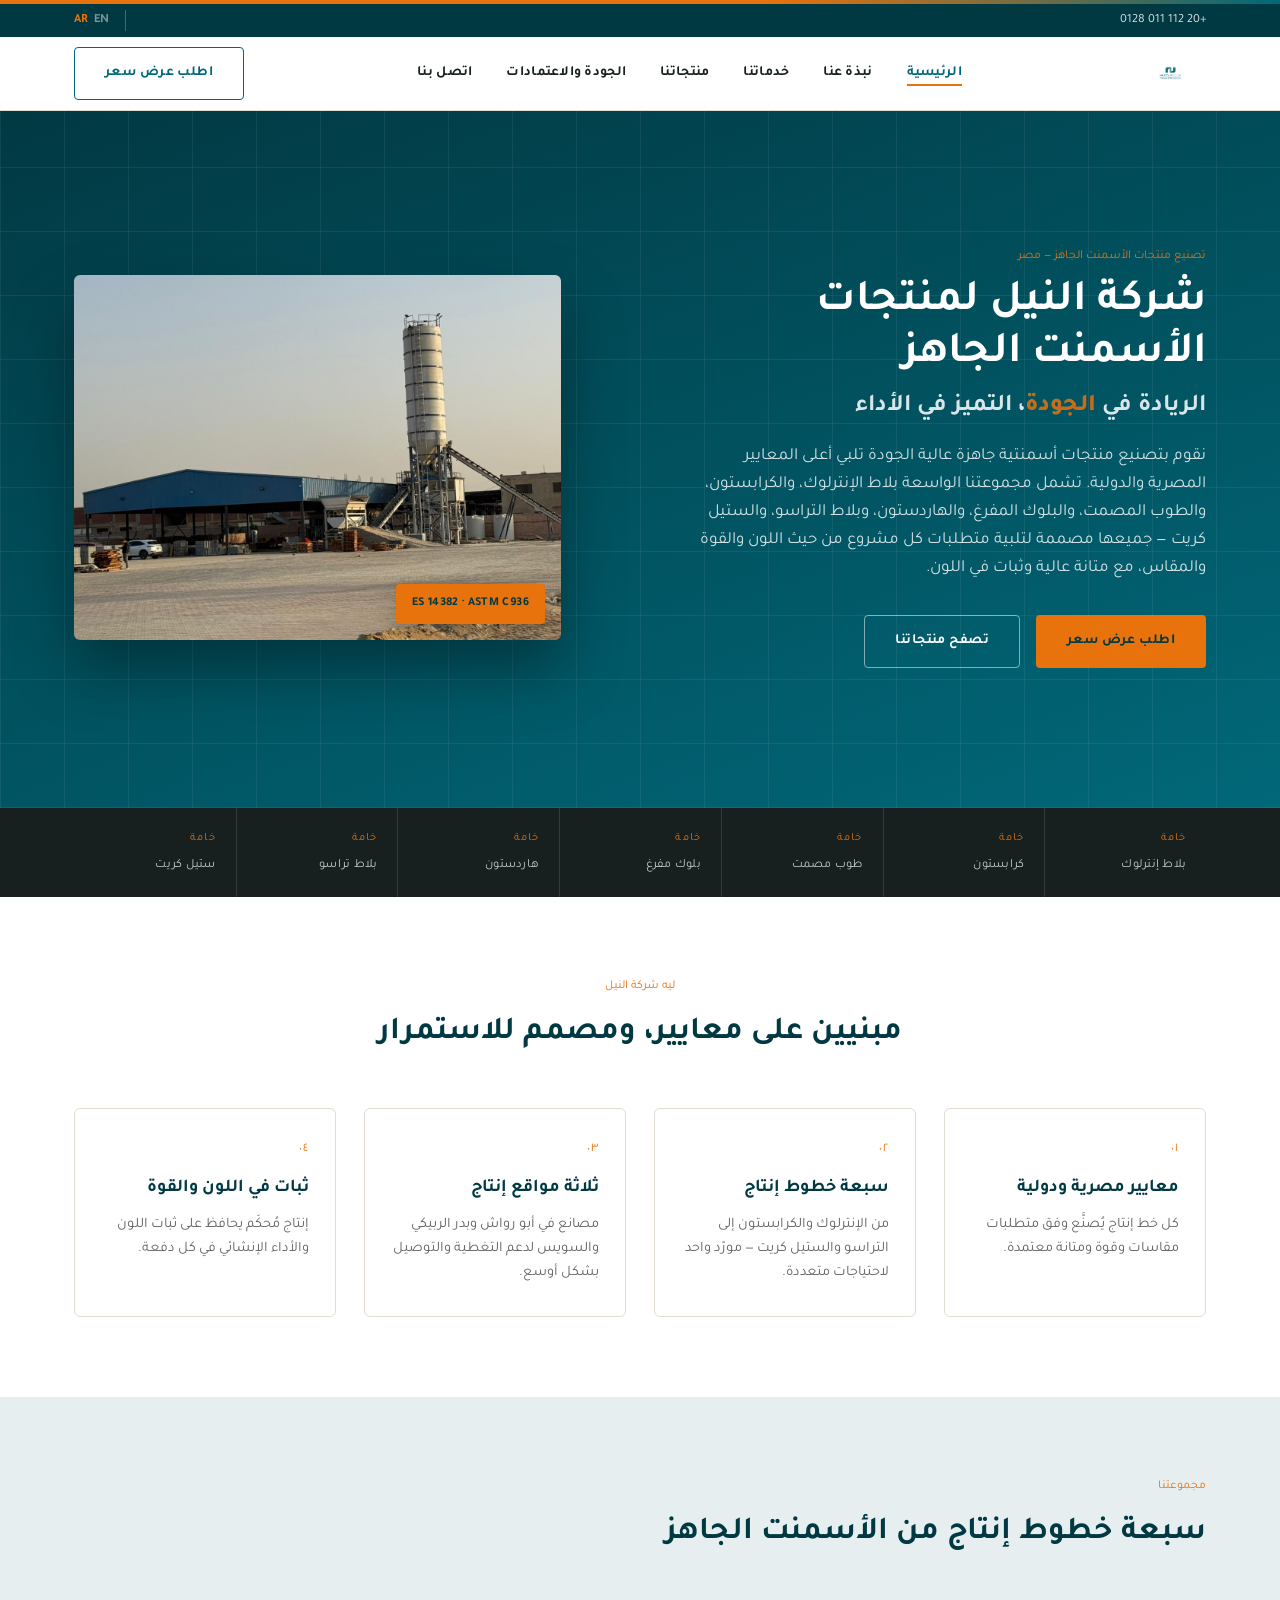
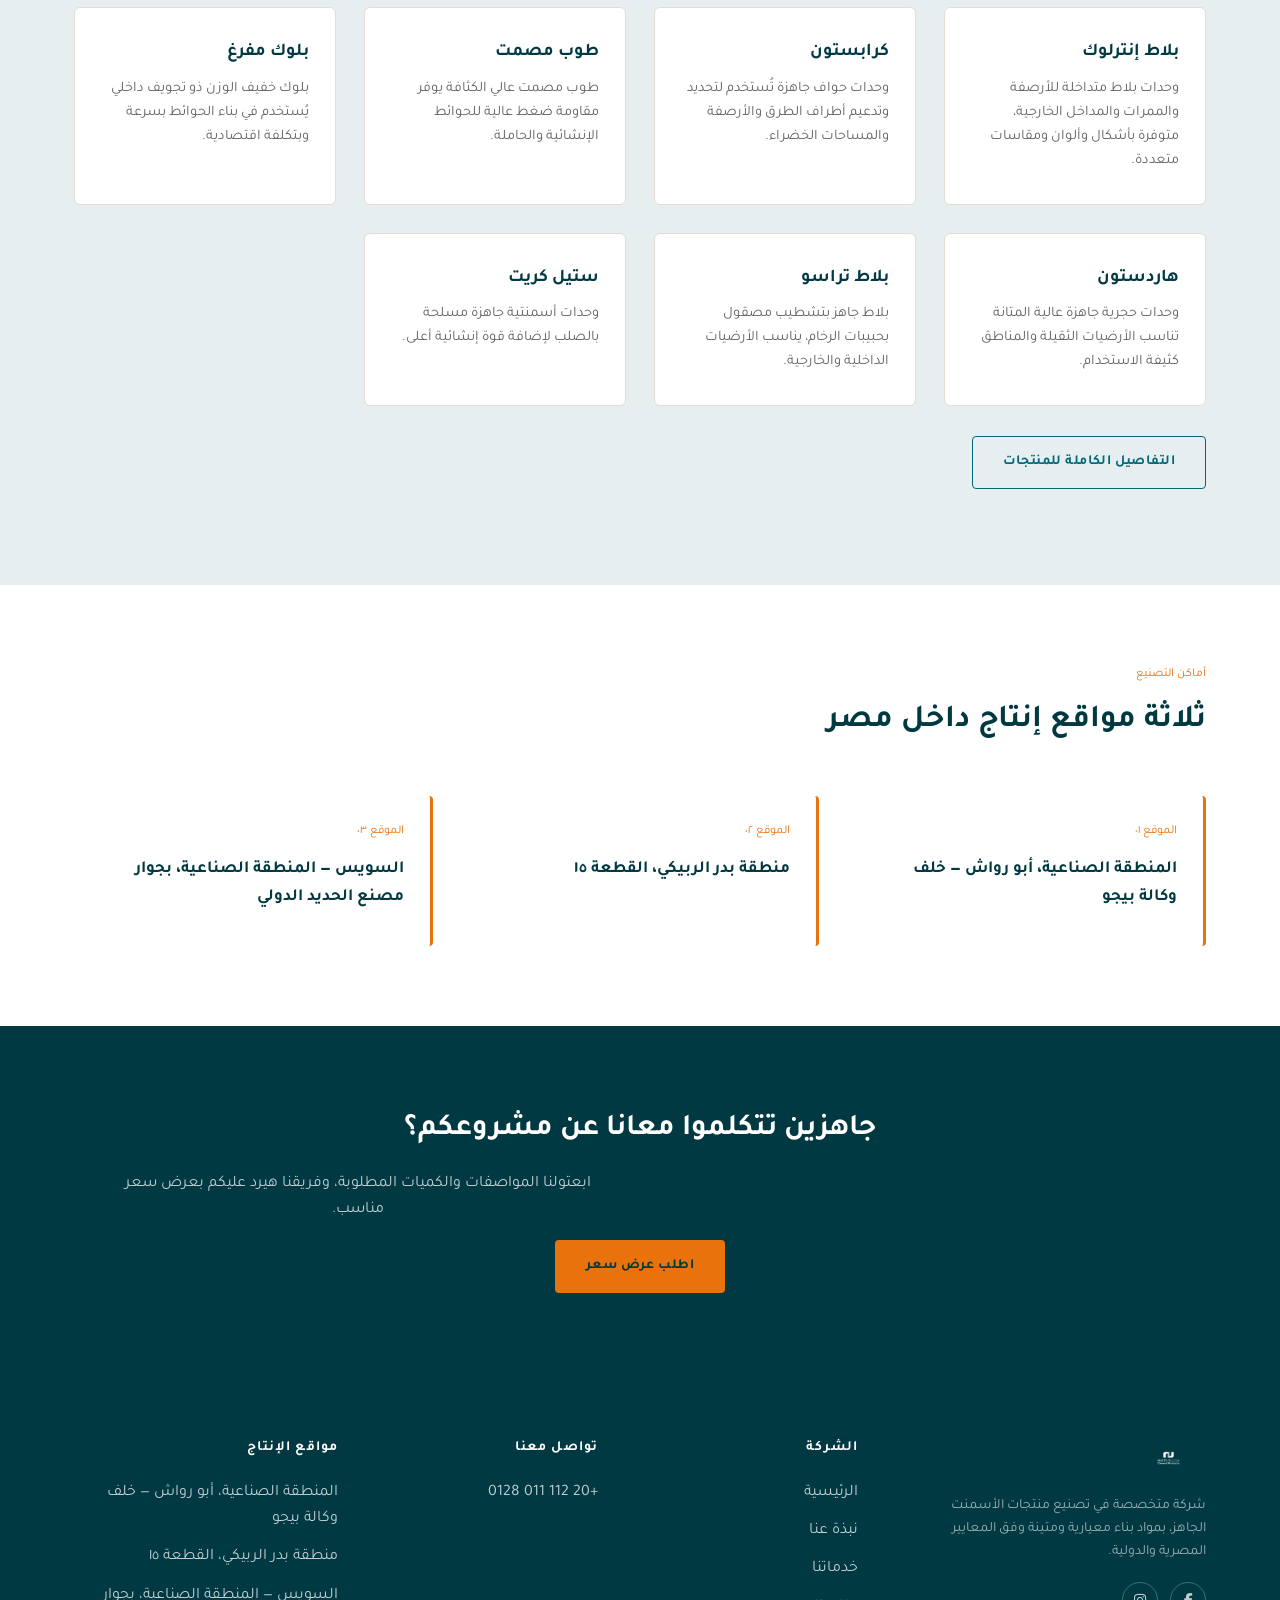
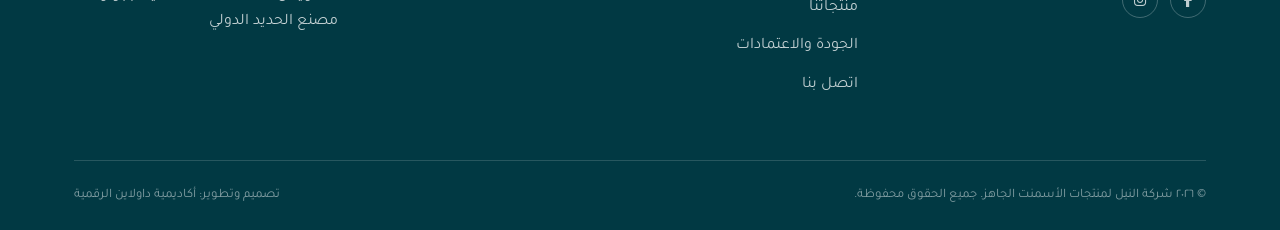
==== index.html @ 673d577f "Add files via upload" ====
<!DOCTYPE html>
<html lang="ar" dir="rtl">
<head>
<meta charset="UTF-8">
<meta name="viewport" content="width=device-width, initial-scale=1.0">
<title>شركة النيل لمنتجات الأسمنت الجاهز | مصنع منتجات أسمنتية جاهزة في مصر</title>
<meta name="description" content="شركة النيل تصنع منتجات الأسمنت الجاهز في مصر — إنترلوك، كرابستون، بلوك، طوب، تراسو وستيل كريت — وفق المعايير المصرية والدولية.">
<link rel="canonical" href="https://nile-cement.com/">
<link rel="alternate" hreflang="en" href="https://nile-cement.com/en/">
<link rel="alternate" hreflang="ar" href="https://nile-cement.com/">
<link rel="alternate" hreflang="x-default" href="https://nile-cement.com/">
<meta property="og:type" content="website">
<meta property="og:title" content="شركة النيل لمنتجات الأسمنت الجاهز | مصنع منتجات أسمنتية جاهزة في مصر">
<meta property="og:description" content="شركة النيل تصنع منتجات الأسمنت الجاهز في مصر — إنترلوك، كرابستون، بلوك، طوب، تراسو وستيل كريت — وفق المعايير المصرية والدولية.">
<meta property="og:url" content="https://nile-cement.com/">
<meta property="og:locale" content="ar_EG">
<meta property="og:image" content="https://nile-cement.com/assets/img/logo.png">
<meta name="twitter:card" content="summary">
<link rel="icon" href="assets/img/logo.png">
<link rel="preconnect" href="https://fonts.googleapis.com">
<link rel="preconnect" href="https://fonts.gstatic.com" crossorigin>
<link href="https://fonts.googleapis.com/css2?family=Poppins:wght@300;400;500;600;700&family=IBM+Plex+Mono:wght@400;500&display=swap" rel="stylesheet">
<link href="https://fonts.googleapis.com/css2?family=Tajawal:wght@400;500;700;900&display=swap" rel="stylesheet">
<link rel="stylesheet" href="https://cdnjs.cloudflare.com/ajax/libs/font-awesome/6.4.0/css/all.min.css">
<link rel="stylesheet" href="assets/css/style.css">
<script type="application/ld+json">
{
  "@context": "https://schema.org",
  "@type": "Organization",
  "name": "شركة النيل لمنتجات الأسمنت الجاهز",
  "alternateName": "Nile Company for Precast Cement Products",
  "url": "https://nile-cement.com/",
  "logo": "https://nile-cement.com/assets/img/logo.png",
  "telephone": "+20-112-011-0128",
  "sameAs": ["https://www.facebook.com/nilecement", "https://www.instagram.com/nilecement/"],
  "address": [
    { "@type": "PostalAddress", "streetAddress": "المنطقة الصناعية، أبو رواش، خلف وكالة بيجو", "addressCountry": "EG" },
    { "@type": "PostalAddress", "streetAddress": "منطقة بدر الربيكي، القطعة 15", "addressCountry": "EG" },
    { "@type": "PostalAddress", "streetAddress": "السويس، المنطقة الصناعية، بجوار مصنع الحديد الدولي", "addressCountry": "EG" }
  ]
}
</script>
</head>
<body>
  <div class="brand-strip"></div>
  <div class="topbar">
    <div class="container">
        <div class="topbar-links">
          <a href="tel:+201120110128">+20 112 011 0128</a>
        </div>
        <div class="lang-switch"><a href="/en/">EN</a><a href="/" class="active">AR</a></div>
      </div>
  </div>
  <header class="site-header">
    <div class="container nav-wrap">
      <a class="brand" href="./">
        <img src="assets/img/logo.png" alt="Nile Company for Precast Cement Products">
      </a>
      <nav class="main-nav">
        <ul>
          <li><a class="active" href="./">الرئيسية</a></li>
          <li><a href="./about/">نبذة عنا</a></li>
          <li><a href="./services/">خدماتنا</a></li>
          <li><a href="./products/">منتجاتنا</a></li>
          <li><a href="./quality/">الجودة والاعتمادات</a></li>
          <li><a href="./contact-us/">اتصل بنا</a></li>
        </ul>
      </nav>
      <div class="nav-cta">
        <a class="btn btn-outline-dark" href="./contact-us/">اطلب عرض سعر</a>
        <button class="menu-toggle" aria-label="Menu">&#9776;</button>
      </div>
    </div>
  </header>

  <section class="hero">
    <div class="container hero-inner">
      <div>
        <span class="eyebrow">تصنيع منتجات الأسمنت الجاهز — مصر</span>
        <h1>شركة النيل لمنتجات
الأسمنت الجاهز<br><span style="font-size:.55em; opacity:.85; display:block; margin-top:10px;">الريادة في <mark>الجودة</mark>، التميز في الأداء</span></h1>
        <p class="lead">نقوم بتصنيع منتجات أسمنتية جاهزة عالية الجودة تلبي أعلى المعايير المصرية والدولية. تشمل مجموعتنا الواسعة بلاط الإنترلوك، والكرابستون، والطوب المصمت، والبلوك المفرغ، والهاردستون، وبلاط التراسو، والستيل كريت — جميعها مصممة لتلبية متطلبات كل مشروع من حيث اللون والقوة والمقاس، مع متانة عالية وثبات في اللون.</p>
        <div class="hero-actions">
          <a class="btn btn-primary" href="contact-us/">اطلب عرض سعر</a>
          <a class="btn btn-outline" href="products/">تصفح منتجاتنا</a>
        </div>
      </div>
      <div class="hero-figure">
        <img src="assets/img/factory/factory-exterior.jpg" alt="Nile Company factory and production yard">
        <div class="hero-badge">ES 14382 · ASTM C936</div>
      </div>
    </div>
  </section>

  <div class="spec-strip">
    <div class="container">
      <div class="spec-item"><span>خامة</span>بلاط إنترلوك</div>
        <div class="spec-item"><span>خامة</span>كرابستون</div>
        <div class="spec-item"><span>خامة</span>طوب مصمت</div>
        <div class="spec-item"><span>خامة</span>بلوك مفرغ</div>
        <div class="spec-item"><span>خامة</span>هاردستون</div>
        <div class="spec-item"><span>خامة</span>بلاط تراسو</div>
        <div class="spec-item"><span>خامة</span>ستيل كريت</div>
        
    </div>
  </div>

  <section class="bg-white">
    <div class="container">
      <div class="section-head center">
        <span class="eyebrow">ليه شركة النيل</span>
        <h2>مبنيين على معايير، ومصمم للاستمرار</h2>
      </div>
      <div class="grid grid-4">
        <div class="card">
          <span class="num">٠١</span>
          <h3>معايير مصرية ودولية</h3>
          <p>كل خط إنتاج يُصنَّع وفق متطلبات مقاسات وقوة ومتانة معتمدة.</p>
        </div>
        <div class="card">
          <span class="num">٠٢</span>
          <h3>سبعة خطوط إنتاج</h3>
          <p>من الإنترلوك والكرابستون إلى التراسو والستيل كريت — مورّد واحد لاحتياجات متعددة.</p>
        </div>
        <div class="card">
          <span class="num">٠٣</span>
          <h3>ثلاثة مواقع إنتاج</h3>
          <p>مصانع في أبو رواش وبدر الربيكي والسويس لدعم التغطية والتوصيل بشكل أوسع.</p>
        </div>
        <div class="card">
          <span class="num">٠٤</span>
          <h3>ثبات في اللون والقوة</h3>
          <p>إنتاج مُحكَم يحافظ على ثبات اللون والأداء الإنشائي في كل دفعة.</p>
        </div>
        
      </div>
    </div>
  </section>

  <section class="bg-tint">
    <div class="container">
      <div class="section-head">
        <span class="eyebrow">مجموعتنا</span>
        <h2>سبعة خطوط إنتاج من الأسمنت الجاهز</h2>
      </div>
      <div class="grid grid-4">
        <div class="card">
          <h3>بلاط إنترلوك</h3>
          <p>وحدات بلاط متداخلة للأرصفة والممرات والمداخل الخارجية، متوفرة بأشكال وألوان ومقاسات متعددة.</p>
        </div>
        <div class="card">
          <h3>كرابستون</h3>
          <p>وحدات حواف جاهزة تُستخدم لتحديد وتدعيم أطراف الطرق والأرصفة والمساحات الخضراء.</p>
        </div>
        <div class="card">
          <h3>طوب مصمت</h3>
          <p>طوب مصمت عالي الكثافة يوفر مقاومة ضغط عالية للحوائط الإنشائية والحاملة.</p>
        </div>
        <div class="card">
          <h3>بلوك مفرغ</h3>
          <p>بلوك خفيف الوزن ذو تجويف داخلي يُستخدم في بناء الحوائط بسرعة وبتكلفة اقتصادية.</p>
        </div>
        <div class="card">
          <h3>هاردستون</h3>
          <p>وحدات حجرية جاهزة عالية المتانة تناسب الأرضيات الثقيلة والمناطق كثيفة الاستخدام.</p>
        </div>
        <div class="card">
          <h3>بلاط تراسو</h3>
          <p>بلاط جاهز بتشطيب مصقول بحبيبات الرخام، يناسب الأرضيات الداخلية والخارجية.</p>
        </div>
        <div class="card">
          <h3>ستيل كريت</h3>
          <p>وحدات أسمنتية جاهزة مسلحة بالصلب لإضافة قوة إنشائية أعلى.</p>
        </div>
        
      </div>
      <p style="margin-top:30px;"><a class="btn btn-outline-dark" href="products/">التفاصيل الكاملة للمنتجات</a></p>
    </div>
  </section>

  <section class="bg-white">
    <div class="container">
      <div class="section-head">
        <span class="eyebrow">أماكن التصنيع</span>
        <h2>ثلاثة مواقع إنتاج داخل مصر</h2>
      </div>
      <div class="grid grid-3">
        <div class="site-card">
          <span class="eyebrow">الموقع ٠١</span>
          <h3>المنطقة الصناعية، أبو رواش — خلف وكالة بيجو</h3>
        </div>
        <div class="site-card">
          <span class="eyebrow">الموقع ٠٢</span>
          <h3>منطقة بدر الربيكي، القطعة ١٥</h3>
        </div>
        <div class="site-card">
          <span class="eyebrow">الموقع ٠٣</span>
          <h3>السويس — المنطقة الصناعية، بجوار مصنع الحديد الدولي</h3>
        </div>
        
      </div>
    </div>
  </section>

  <section class="cta-band">
    <div class="container">
      <h2>جاهزين تتكلموا معانا عن مشروعكم؟</h2>
      <p>ابعتولنا المواصفات والكميات المطلوبة، وفريقنا هيرد عليكم بعرض سعر مناسب.</p>
      <a class="btn btn-primary" href="contact-us/">اطلب عرض سعر</a>
    </div>
  </section>
  <footer class="site-footer">
    <div class="container">
      <div class="footer-grid">
        <div class="footer-brand">
          <img src="assets/img/logo.png" alt="Nile Company for Precast Cement Products">
          <p>شركة متخصصة في تصنيع منتجات الأسمنت الجاهز، بمواد بناء معيارية ومتينة وفق المعايير المصرية والدولية.</p>
          <div class="social-row">
            <a href="https://www.facebook.com/nilecement" target="_blank" rel="noopener" aria-label="Facebook" title="Facebook"><i class="fa-brands fa-facebook-f"></i></a>
          <a href="https://www.instagram.com/nilecement/" target="_blank" rel="noopener" aria-label="Instagram" title="Instagram"><i class="fa-brands fa-instagram"></i></a>
          </div>
        </div>
        <div>
          <h4>الشركة</h4>
          <ul>
          <li><a href="./">الرئيسية</a></li>
          <li><a href="./about/">نبذة عنا</a></li>
          <li><a href="./services/">خدماتنا</a></li>
          <li><a href="./products/">منتجاتنا</a></li>
          <li><a href="./quality/">الجودة والاعتمادات</a></li>
          <li><a href="./contact-us/">اتصل بنا</a></li>
          </ul>
        </div>
        <div>
          <h4>تواصل معنا</h4>
          <ul>
            <li><a href="tel:+201120110128">+20 112 011 0128</a></li>
          </ul>
        </div>
        <div>
          <h4>مواقع الإنتاج</h4>
          <ul>
          <li>المنطقة الصناعية، أبو رواش — خلف وكالة بيجو</li>
          <li>منطقة بدر الربيكي، القطعة ١٥</li>
          <li>السويس — المنطقة الصناعية، بجوار مصنع الحديد الدولي</li>
          </ul>
        </div>
      </div>
      <div class="footer-bottom">
        <span>© ٢٠٢٦ شركة النيل لمنتجات الأسمنت الجاهز. جميع الحقوق محفوظة.</span>
        <span>تصميم وتطوير: أكاديمية داولاين الرقمية</span>
      </div>
    </div>
  </footer>
  <script src="assets/js/main.js"></script>
</body>
</html>
---- assets/css/style.css ----
/* ===========================================================
   NILE COMPANY FOR PRECAST CEMENT PRODUCTS — Site Stylesheet
   Works for both dir="ltr" (English) and dir="rtl" (Arabic)
   via CSS logical properties.
=========================================================== */

:root{
  --teal:        #016879;
  --teal-dark:   #013943;
  --teal-tint:   #E6EEEF;
  --gold:        #E8720C;
  --gold-dark:   #C25E09;
  --concrete:    #EFEBE3;
  --concrete-2:  #E3DDD1;
  --charcoal:    #17201F;
  --gray:        #636363;
  --gray-light:  #8B8B8B;
  --white:       #FFFFFF;

  --font-en-head: 'Poppins', sans-serif;
  --font-en-body: 'Poppins', sans-serif;
  --font-en-mono: 'IBM Plex Mono', monospace;
  --font-ar: 'Tajawal', sans-serif;

  --container: 1180px;
  --radius: 4px;
}

*{ box-sizing:border-box; }
html{ scroll-behavior:smooth; }
body{
  margin:0;
  background:var(--concrete);
  color:var(--charcoal);
  font-family:var(--font-en-body);
  font-weight:300;
  line-height:1.65;
  -webkit-font-smoothing:antialiased;
}
html[dir="rtl"] body{ font-family:var(--font-ar); font-weight:400; }

img{ max-width:100%; display:block; }
a{ color:inherit; text-decoration:none; }
ul{ margin:0; padding:0; list-style:none; }
h1,h2,h3,h4{ font-family:var(--font-en-head); font-weight:600; margin:0 0 .5em; color:var(--teal-dark); }
html[dir="rtl"] h1, html[dir="rtl"] h2, html[dir="rtl"] h3, html[dir="rtl"] h4{ font-family:var(--font-ar); font-weight:700; }
p{ margin:0 0 1em; color:var(--gray); }

.container{ max-width:var(--container); margin-inline:auto; padding-inline:24px; }
.eyebrow{
  font-family:var(--font-en-mono); font-size:12px; letter-spacing:.14em;
  text-transform:uppercase; color:var(--gold); margin-bottom:10px; display:block;
}
html[dir="rtl"] .eyebrow{ font-family:var(--font-ar); letter-spacing:0; }

.btn{
  display:inline-block; padding:14px 30px; border-radius:var(--radius);
  font-size:14px; font-weight:600; letter-spacing:.03em; transition:all .2s ease;
  border:1.5px solid transparent; cursor:pointer;
}
.btn-primary{ background:var(--gold); color:var(--teal-dark); }
.btn-primary:hover{ background:var(--gold-dark); }
.btn-outline{ border-color:rgba(255,255,255,.5); color:var(--white); }
.btn-outline:hover{ background:rgba(255,255,255,.12); }
.btn-outline-dark{ border-color:var(--teal); color:var(--teal); }
.btn-outline-dark:hover{ background:var(--teal); color:var(--white); }

/* ---------- Top brand accent strip ---------- */
.brand-strip{ height:4px; background:linear-gradient(90deg, var(--gold) 0%, var(--gold) 60%, var(--teal) 100%); }

/* ---------- Top utility bar ---------- */
.topbar{
  background:var(--teal-dark); color:rgba(255,255,255,.85); font-size:12.5px;
}
.topbar .container{ display:flex; justify-content:space-between; align-items:center; padding-block:6px; flex-wrap:wrap; gap:8px; }
.topbar a{ color:inherit; }
.topbar .topbar-links{ display:flex; gap:20px; align-items:center; }
.lang-switch{
  display:flex; align-items:center; gap:6px; font-weight:600;
  border-inline-start:1px solid rgba(255,255,255,.25); padding-inline-start:16px;
}
.lang-switch a{ opacity:.55; }
.lang-switch a.active{ opacity:1; color:var(--gold); }

/* ---------- Header / Nav ---------- */
header.site-header{ background:var(--white); border-bottom:1px solid var(--concrete-2); position:sticky; top:0; z-index:50; }
.nav-wrap{ display:flex; align-items:center; justify-content:space-between; padding-block:10px; }
.brand{ display:flex; align-items:center; gap:12px; }
.brand img{ height:40px; width:auto; }
nav.main-nav ul{ display:flex; gap:34px; }
nav.main-nav a{ font-size:14px; font-weight:600; letter-spacing:.02em; color:var(--charcoal); position:relative; padding-block:6px; }
nav.main-nav a::after{
  content:""; position:absolute; inset-inline-start:0; bottom:0; height:2px; width:0;
  background:var(--gold); transition:width .2s ease;
}
nav.main-nav a:hover::after, nav.main-nav a.active::after{ width:100%; }
nav.main-nav a.active{ color:var(--teal); }
.nav-cta{ display:flex; align-items:center; gap:18px; }
.menu-toggle{ display:none; background:none; border:none; font-size:26px; color:var(--teal-dark); cursor:pointer; }

@media (max-width:860px){
  nav.main-nav{
    position:absolute; top:100%; inset-inline:0; background:var(--white);
    border-bottom:1px solid var(--concrete-2); flex-direction:column;
    max-height:0; overflow:hidden; transition:max-height .25s ease;
  }
  nav.main-nav.open{ max-height:400px; }
  nav.main-nav ul{ flex-direction:column; gap:0; padding:10px 24px 20px; }
  nav.main-nav li{ border-block-end:1px solid var(--concrete); }
  nav.main-nav a{ display:block; padding-block:14px; }
  .menu-toggle{ display:block; }
  .nav-cta .btn{ display:none; }
}

/* ---------- Hero ---------- */
.hero{
  position:relative; background:linear-gradient(160deg,var(--teal-dark) 0%, var(--teal) 100%);
  color:var(--white); overflow:hidden;
}
.hero::before{
  content:""; position:absolute; inset:0; opacity:.10; pointer-events:none;
  background-image:
    repeating-linear-gradient(0deg, rgba(255,255,255,.6) 0 1px, transparent 1px 64px),
    repeating-linear-gradient(90deg, rgba(255,255,255,.6) 0 1px, transparent 1px 64px);
}
.hero-inner{ position:relative; display:grid; grid-template-columns:1.1fr .9fr; gap:50px; align-items:center; padding-block:56px 60px; }
.hero h1{ color:var(--white); font-size:44px; line-height:1.2; margin-bottom:22px; white-space:pre-line; }
.hero h1 mark{ background:none; color:var(--gold); font-weight:800; }
.hero p.lead{ color:rgba(255,255,255,.82); font-size:17px; max-width:520px; margin-bottom:32px; }
.hero-actions{ display:flex; gap:16px; flex-wrap:wrap; }
.hero-figure{ position:relative; border-radius:6px; overflow:hidden; aspect-ratio:4/3; box-shadow:0 30px 60px rgba(0,0,0,.35); }
.hero-figure img{ width:100%; height:100%; object-fit:cover; }
.hero-badge{
  position:absolute; bottom:16px; inset-inline-start:16px; background:var(--gold); color:var(--teal-dark);
  font-family:var(--font-en-mono); font-size:12px; font-weight:700; letter-spacing:.03em;
  padding:10px 16px; border-radius:4px; box-shadow:0 10px 24px rgba(0,0,0,.25); z-index:2;
}
html[dir="rtl"] .hero-badge{ font-family:var(--font-ar); }
@media (max-width:900px){ .hero-inner{ grid-template-columns:1fr; padding-block:40px 32px; } .hero h1{ font-size:32px; } }

/* ---------- Spec strip (signature element) ---------- */
.spec-strip{ background:var(--charcoal); color:var(--white); }
.spec-strip .container{ display:flex; flex-wrap:wrap; gap:0; }
.spec-item{
  flex:1 1 150px; padding:22px 20px; border-inline-end:1px solid rgba(255,255,255,.12);
  font-family:var(--font-en-mono); font-size:12.5px; letter-spacing:.02em; color:rgba(255,255,255,.75);
}
html[dir="rtl"] .spec-item{ font-family:var(--font-ar); }
.spec-item span{ display:block; color:var(--gold); font-size:11px; letter-spacing:.1em; text-transform:uppercase; margin-bottom:6px; }
.spec-item:last-child{ border-inline-end:none; }

/* ---------- Sections ---------- */
section{ padding-block:80px; }
.section-head{ max-width:640px; margin-bottom:48px; }
.section-head.center{ margin-inline:auto; text-align:center; }
.section-head h2{ font-size:32px; }
.bg-white{ background:var(--white); }
.bg-tint{ background:var(--teal-tint); }
.bg-dark{ background:var(--charcoal); color:var(--white); }
.bg-dark h2, .bg-dark h3{ color:var(--white); }
.bg-dark p{ color:rgba(255,255,255,.7); }

/* ---------- Cards ---------- */
.grid{ display:grid; gap:28px; }
.grid-2{ grid-template-columns:repeat(2,1fr); }
.grid-3{ grid-template-columns:repeat(3,1fr); }
.grid-4{ grid-template-columns:repeat(4,1fr); }
@media (max-width:900px){ .grid-2,.grid-3,.grid-4{ grid-template-columns:1fr 1fr; } }
@media (max-width:600px){ .grid-2,.grid-3,.grid-4{ grid-template-columns:1fr; } }

.card{
  background:var(--white); border:1px solid var(--concrete-2); border-radius:6px;
  padding:30px 26px; transition:transform .2s ease, box-shadow .2s ease;
}
.card:hover{ transform:translateY(-4px); box-shadow:0 18px 40px rgba(1,65,74,.12); }
.card .num{ font-family:var(--font-en-mono); color:var(--gold); font-size:13px; letter-spacing:.08em; margin-bottom:14px; display:block; }
html[dir="rtl"] .card .num{ font-family:var(--font-ar); }
.card h3{ font-size:18px; margin-bottom:10px; }
.card p{ font-size:14.5px; margin-bottom:0; }

.icon-badge{
  width:44px; height:44px; border-radius:50%; background:var(--teal-tint); color:var(--teal);
  display:flex; align-items:center; justify-content:center; font-size:18px; margin-bottom:16px; font-weight:700;
}

/* ---------- Product list table style ---------- */
.product-row{
  display:flex; justify-content:space-between; align-items:center; gap:20px;
  padding:26px 0; border-block-end:1px solid var(--concrete-2);
}
.product-row:first-child{ border-block-start:1px solid var(--concrete-2); }
.product-row .p-index{ font-family:var(--font-en-mono); color:var(--gold); font-size:13px; min-width:34px; }
html[dir="rtl"] .product-row .p-index{ font-family:var(--font-ar); }
.product-row .p-name{ font-size:19px; font-weight:600; color:var(--teal-dark); flex:1; }
.product-row .p-desc{ font-size:14px; color:var(--gray); flex:2; }
@media (max-width:760px){ .product-row{ flex-direction:column; align-items:flex-start; gap:6px; } }

/* ---------- Sites / branches ---------- */
.site-card{ background:var(--white); border-inline-start:3px solid var(--gold); padding:26px; border-radius:4px; }
.site-card .eyebrow{ margin-bottom:14px; }
.site-card h3{ font-size:17px; }

/* ---------- CTA band ---------- */
.cta-band{ background:var(--teal-dark); color:var(--white); text-align:center; }
.cta-band h2{ color:var(--white); font-size:30px; }
.cta-band p{ color:rgba(255,255,255,.75); max-width:520px; margin-inline:auto 24px; }

/* ---------- Contact page ---------- */
.contact-grid{ display:grid; grid-template-columns:1fr 1fr; gap:50px; }
@media (max-width:860px){ .contact-grid{ grid-template-columns:1fr; } }
.contact-detail{ display:flex; gap:16px; padding-block:16px; border-block-end:1px solid var(--concrete-2); }
.contact-detail .icon-badge{ margin-bottom:0; flex-shrink:0; }
.contact-detail h4{ font-size:14px; text-transform:uppercase; letter-spacing:.05em; color:var(--gray-light); margin-bottom:4px; }
.contact-detail p{ margin:0; font-size:16px; color:var(--charcoal); font-weight:600; }
.contact-detail a{ font-weight:600; }
form.contact-form{ display:grid; gap:16px; }
.form-row{ display:grid; grid-template-columns:1fr 1fr; gap:16px; }
@media (max-width:600px){ .form-row{ grid-template-columns:1fr; } }
input, textarea, select{
  width:100%; padding:14px 16px; border:1.5px solid var(--concrete-2); border-radius:4px;
  font-family:inherit; font-size:14px; background:var(--white); color:var(--charcoal);
}
input:focus, textarea:focus, select:focus{ outline:2px solid var(--teal); outline-offset:1px; border-color:var(--teal); }
label{ font-size:13px; font-weight:600; color:var(--charcoal); margin-bottom:6px; display:block; }
.map-embed{ border-radius:6px; overflow:hidden; border:1px solid var(--concrete-2); }
.map-embed iframe{ width:100%; height:320px; border:0; display:block; }

/* ---------- Footer ---------- */
footer.site-footer{ background:var(--teal-dark); color:rgba(255,255,255,.75); padding-block:64px 24px; }
.footer-grid{ display:grid; grid-template-columns:1.4fr 1fr 1fr 1.2fr; gap:40px; margin-bottom:50px; }
@media (max-width:860px){ .footer-grid{ grid-template-columns:1fr 1fr; } }
@media (max-width:560px){ .footer-grid{ grid-template-columns:1fr; } }
.footer-grid h4{ color:var(--white); font-size:14px; text-transform:uppercase; letter-spacing:.08em; margin-bottom:20px; }
.footer-grid ul li{ margin-bottom:12px; }
.footer-grid a:hover{ color:var(--gold); }
.footer-brand img{ height:42px; margin-bottom:16px; filter:brightness(0) invert(1); }
.footer-brand p{ color:rgba(255,255,255,.6); font-size:14px; max-width:280px; }
.social-row{ display:flex; gap:12px; margin-top:18px; }
.social-row a{
  width:36px; height:36px; border:1px solid rgba(255,255,255,.25); border-radius:50%;
  display:flex; align-items:center; justify-content:center; font-size:14px; transition:.2s;
}
.social-row a:hover{ background:var(--gold); border-color:var(--gold); color:var(--teal-dark); }
.footer-bottom{ border-block-start:1px solid rgba(255,255,255,.15); padding-top:24px; display:flex; justify-content:space-between; flex-wrap:wrap; gap:10px; font-size:13px; color:rgba(255,255,255,.5); }

/* ---------- Utility ---------- */
.text-center{ text-align:center; }
.mt-0{ margin-top:0; }
.section-tight{ padding-block:60px; }

/* ---------- Data tables (product specs) ---------- */
.table-wrap{ overflow-x:auto; border:1px solid var(--concrete-2); border-radius:6px; background:var(--white); }
table.spec-table{ width:100%; border-collapse:collapse; font-size:14px; min-width:560px; }
table.spec-table caption{ text-align:start; padding:16px 20px; font-weight:700; color:var(--teal-dark); background:var(--teal-tint); font-size:15px; }
table.spec-table th{ background:var(--teal-dark); color:var(--white); text-align:start; padding:12px 16px; font-size:12.5px; text-transform:uppercase; letter-spacing:.04em; font-weight:600; white-space:nowrap; }
table.spec-table td{ padding:12px 16px; border-block-end:1px solid var(--concrete-2); color:var(--charcoal); white-space:nowrap; }
table.spec-table tr:last-child td{ border-block-end:none; }
table.spec-table tr:hover td{ background:var(--teal-tint); }
table.spec-table td.strong{ font-weight:700; color:var(--teal-dark); white-space:normal; }
.table-note{ font-size:13px; color:var(--gray); padding:14px 20px; background:var(--teal-tint); border-radius:0 0 6px 6px; }

/* ---------- Product photo grid ---------- */
.photo-card{ border-radius:6px; overflow:hidden; border:1px solid var(--concrete-2); background:var(--white); }
.photo-card img{ width:100%; aspect-ratio:4/3; object-fit:cover; }
.photo-card .cap{ padding:14px 16px; font-size:14px; font-weight:600; color:var(--teal-dark); }

/* ---------- Color swatch strip ---------- */
.swatch-row{ display:flex; gap:14px; flex-wrap:wrap; }
.swatch{ flex:1 1 90px; text-align:center; }
.swatch img{ width:100%; aspect-ratio:1/1; object-fit:cover; border-radius:6px; border:1px solid var(--concrete-2); margin-bottom:8px; }
.swatch span{ font-size:12.5px; color:var(--gray); }

/* ---------- Approval / client badges ---------- */
.badge-grid{ display:grid; grid-template-columns:repeat(4,1fr); gap:14px; }
@media (max-width:760px){ .badge-grid{ grid-template-columns:repeat(2,1fr); } }
.badge{
  background:rgba(255,255,255,.05); border:1px solid rgba(255,255,255,.15); border-radius:6px;
  padding:20px 14px; text-align:center; color:rgba(255,255,255,.85); font-size:13px; font-weight:600;
}
.badge .icon{ color:var(--gold); font-size:22px; margin-bottom:10px; display:block; }

/* ---------- Standards strip ---------- */
.standards-row{ display:flex; gap:16px; flex-wrap:wrap; }
.standard-pill{
  background:var(--teal-tint); color:var(--teal-dark); font-family:var(--font-en-mono);
  font-size:13px; padding:10px 18px; border-radius:30px; font-weight:600;
}
html[dir="rtl"] .standard-pill{ font-family:var(--font-ar); }

@media (prefers-reduced-motion: reduce){
  *{ animation:none !important; transition:none !important; scroll-behavior:auto !important; }
}
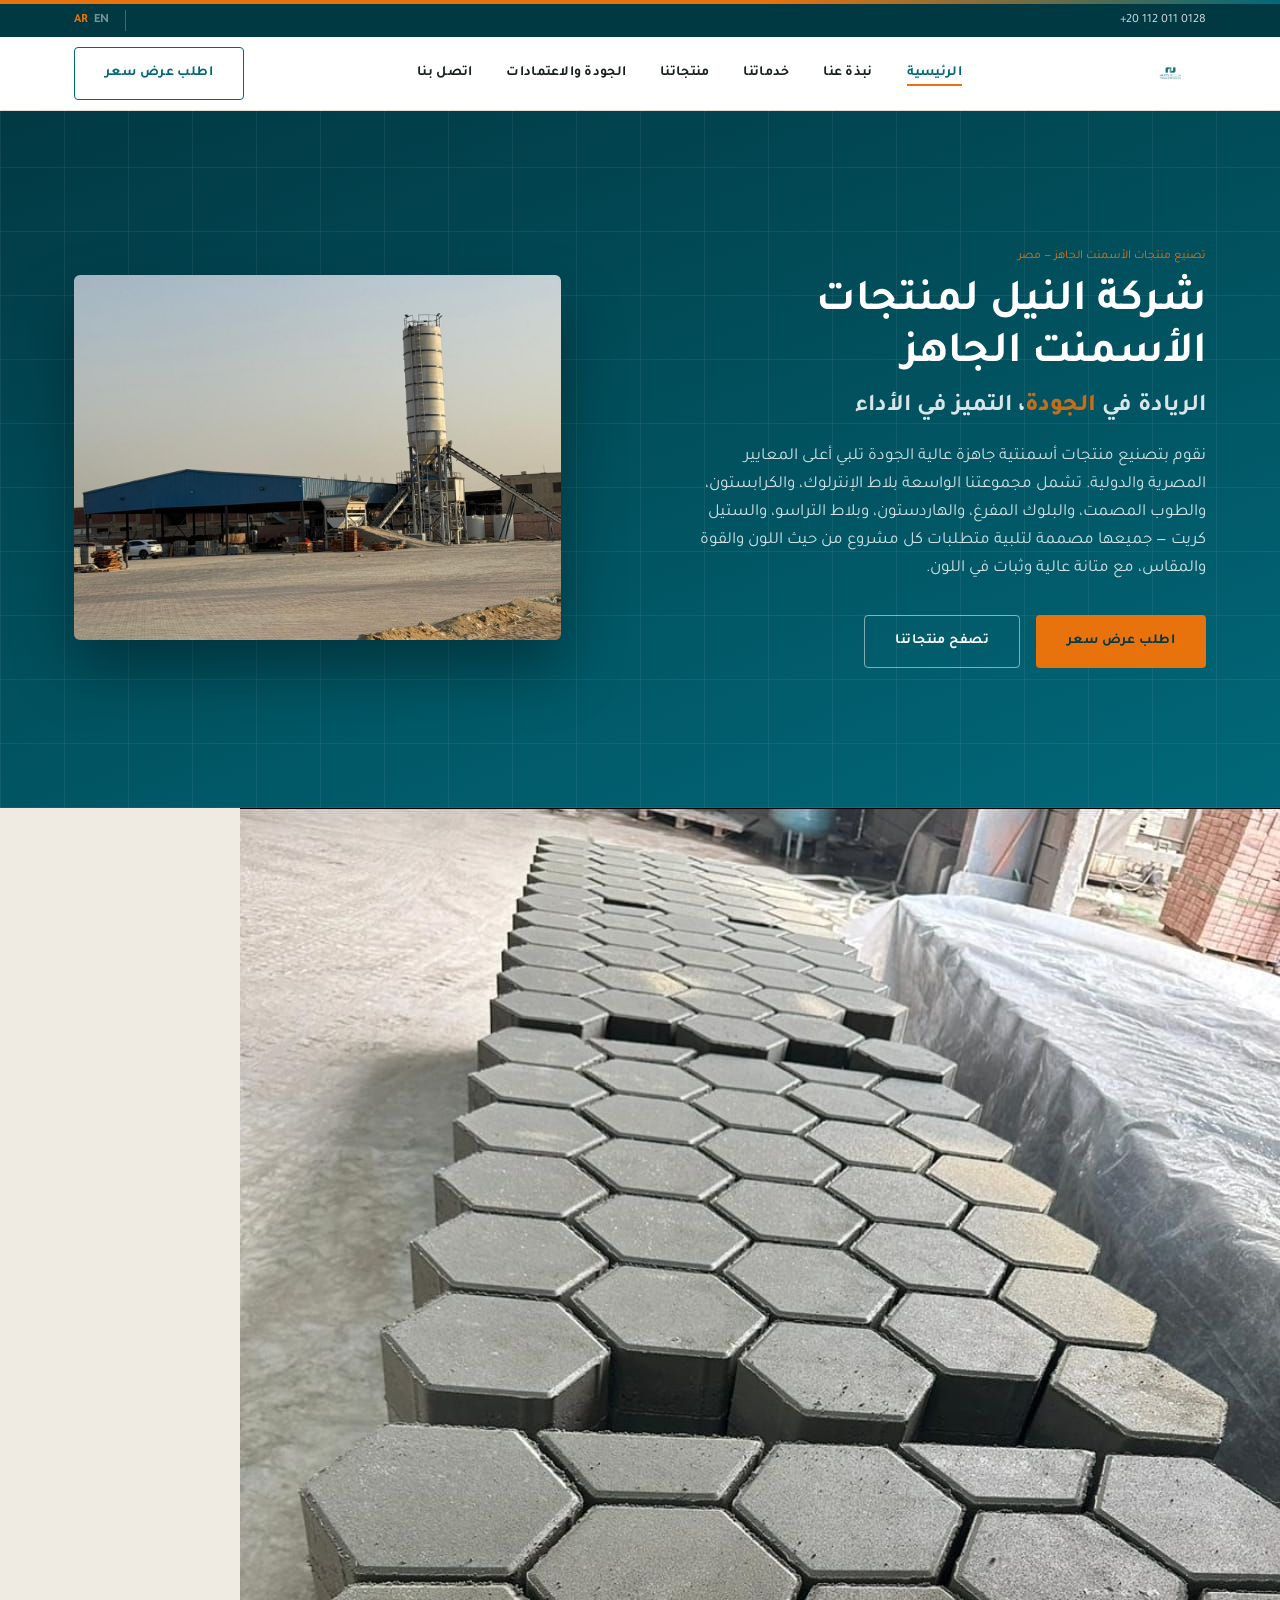
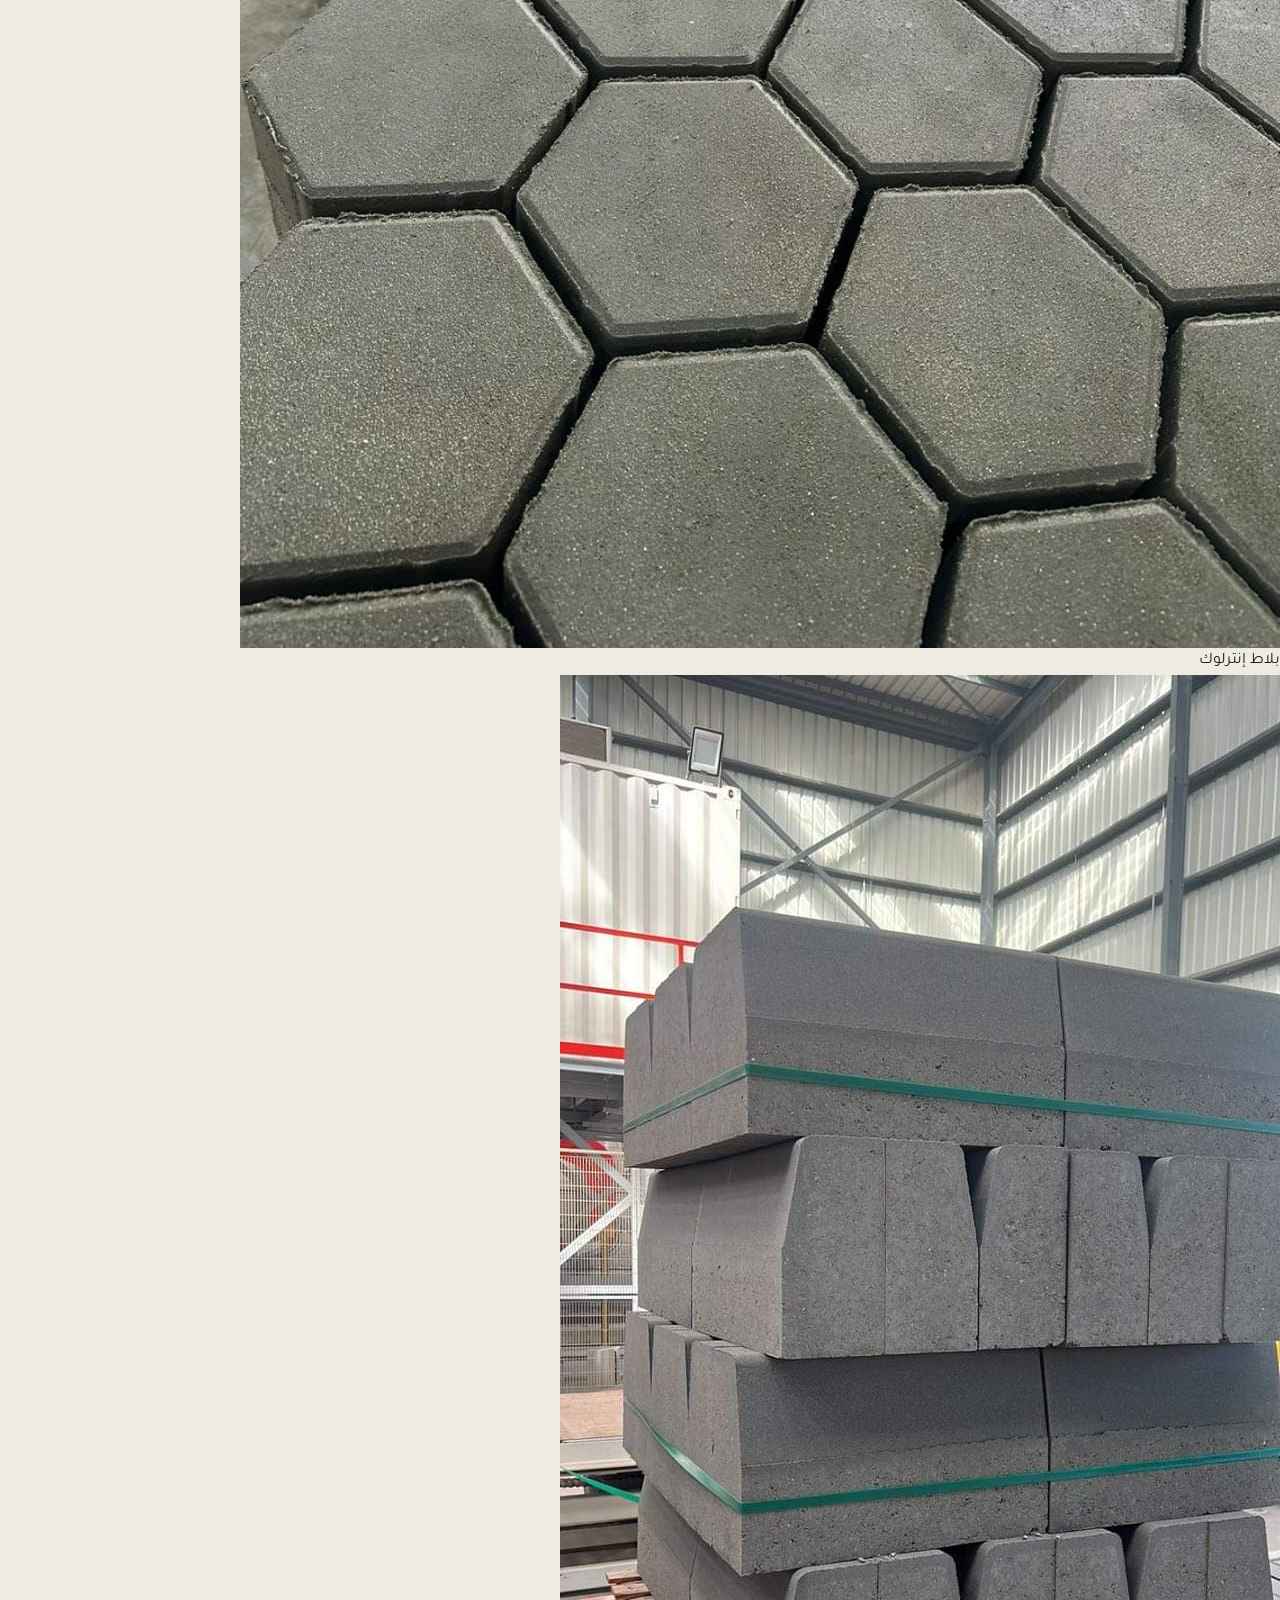
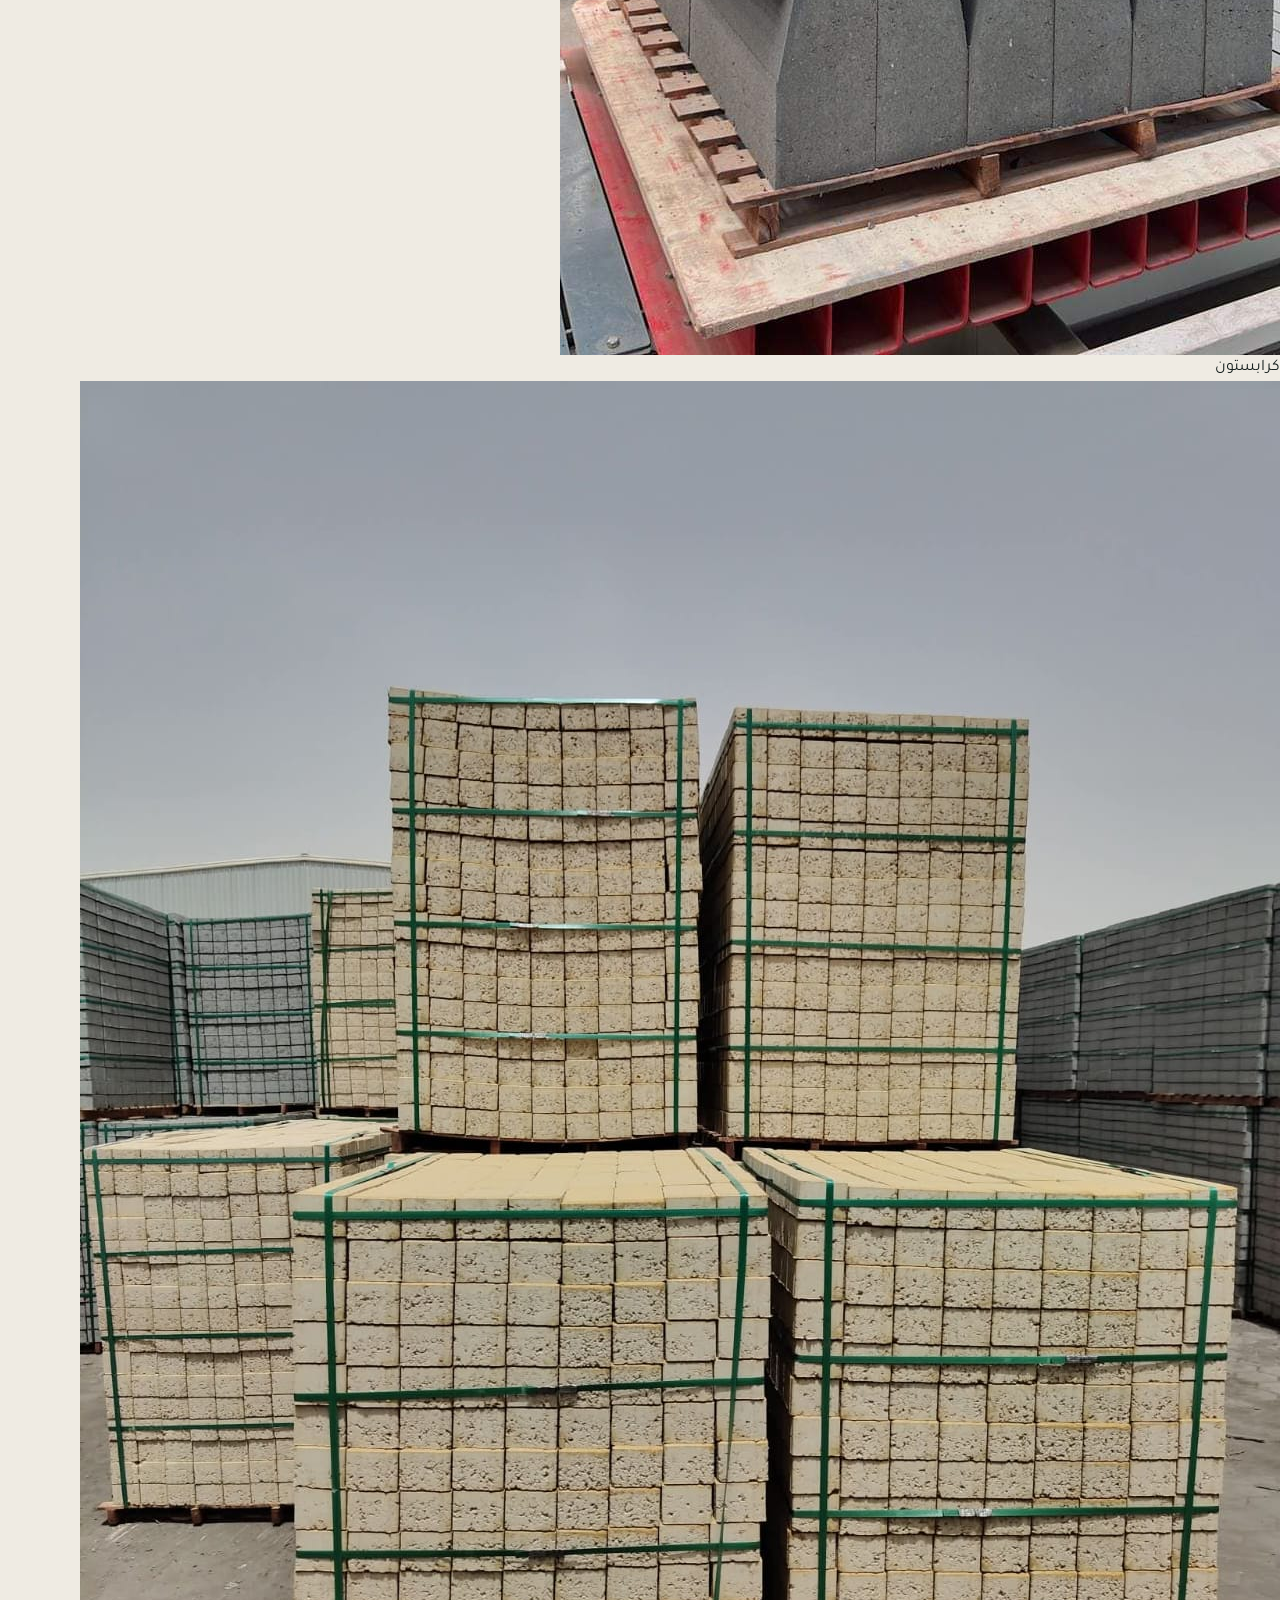
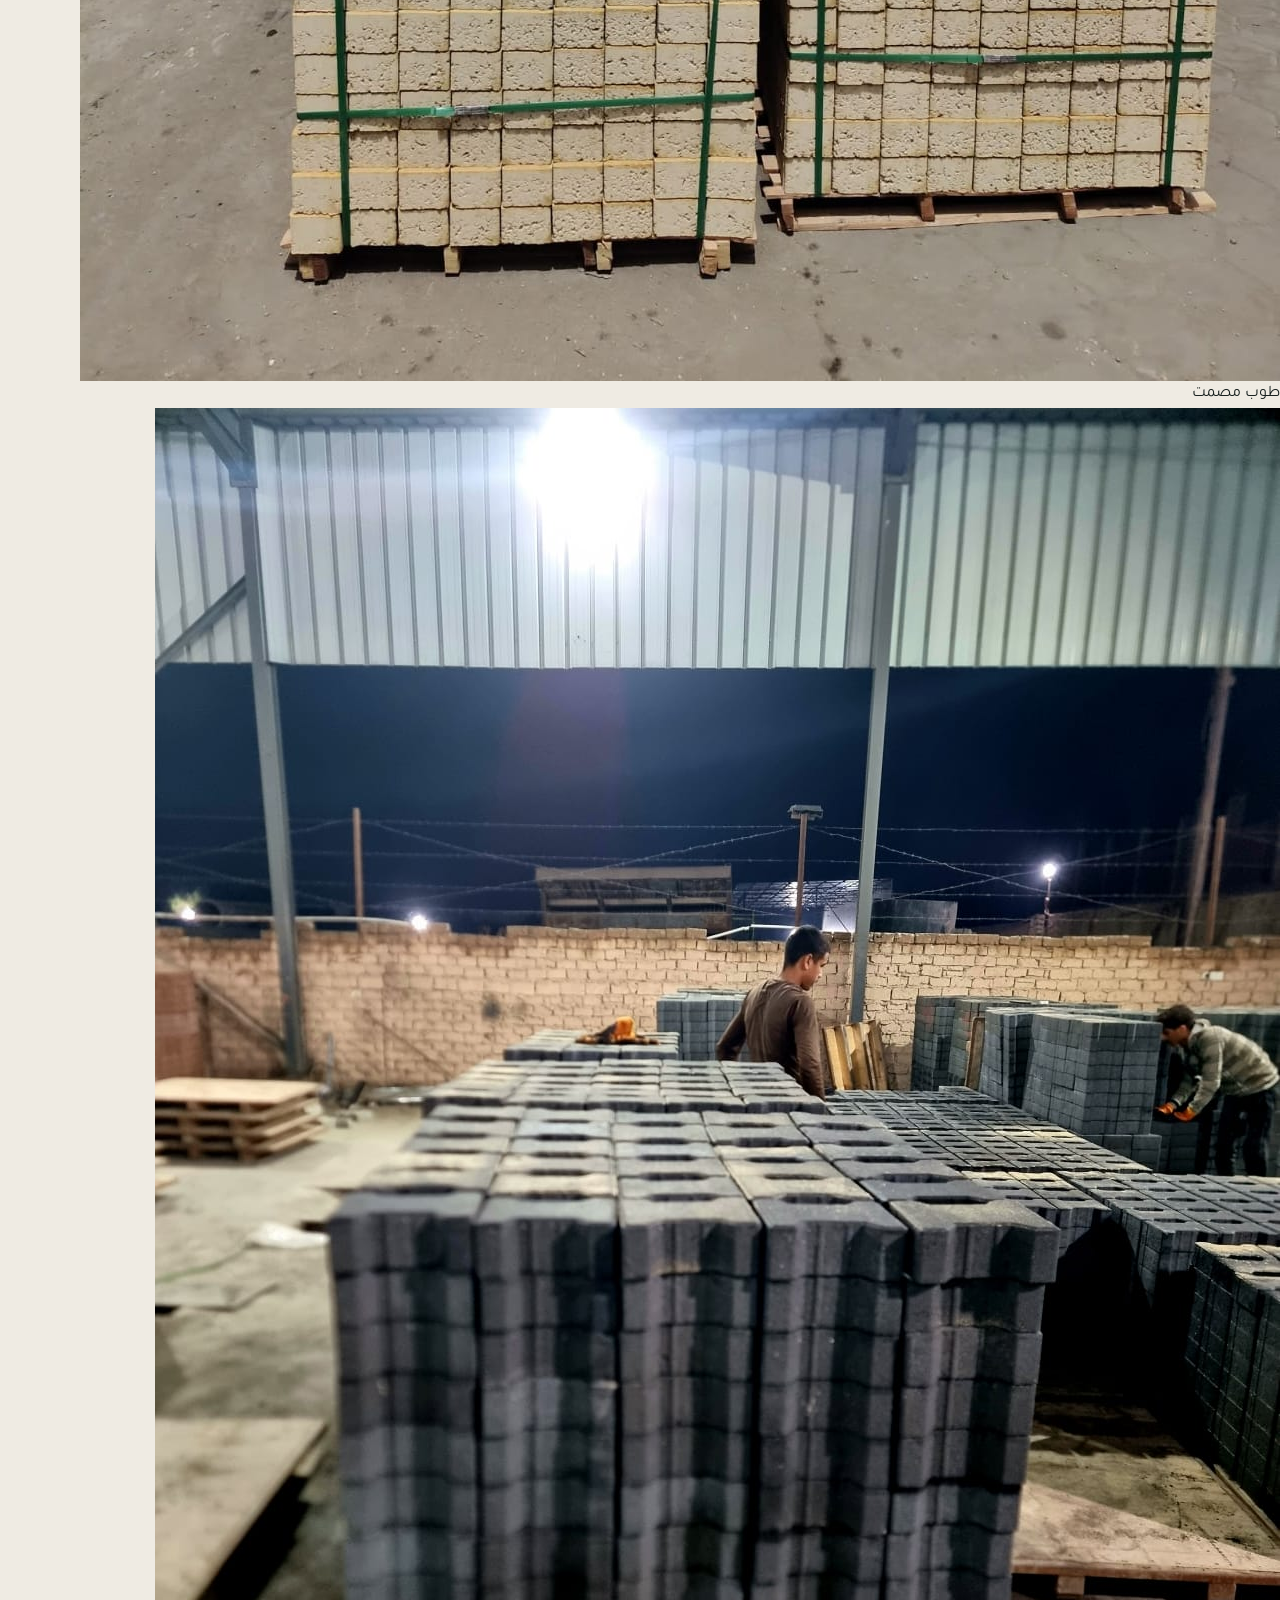
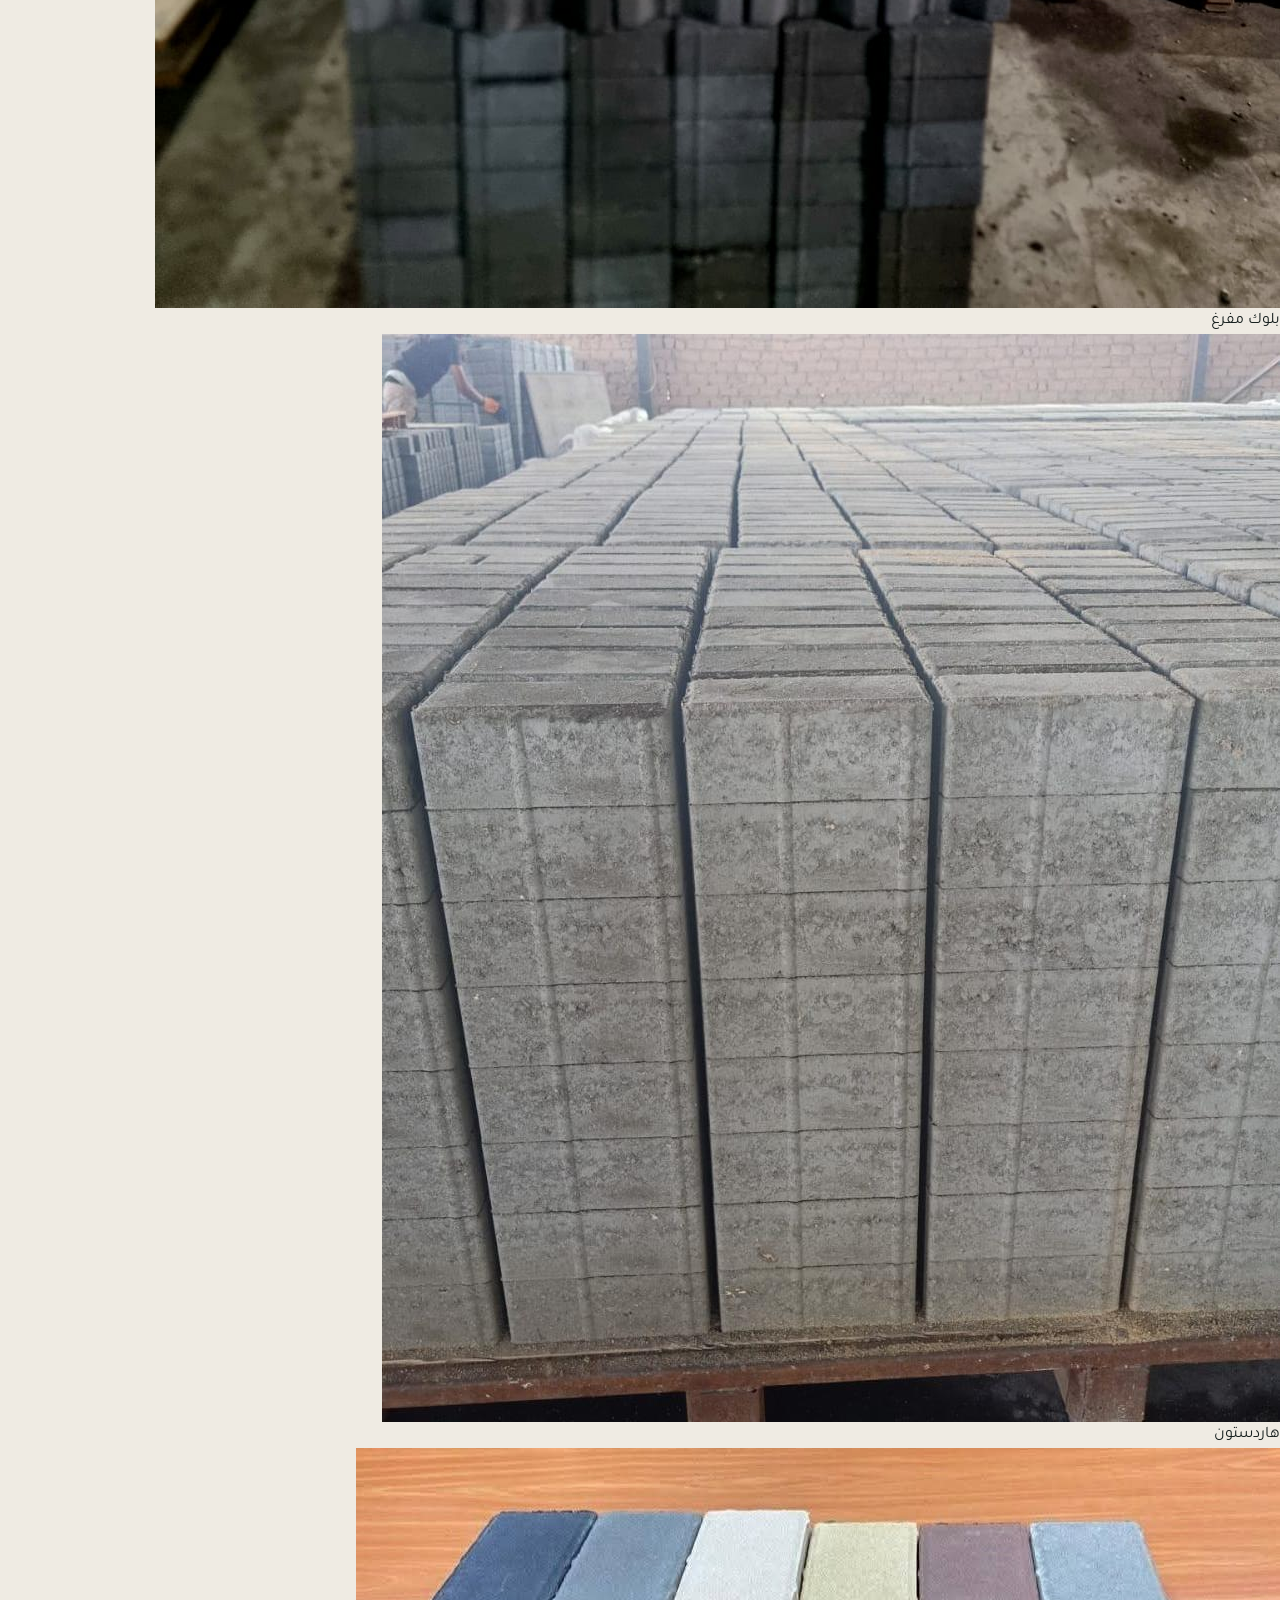
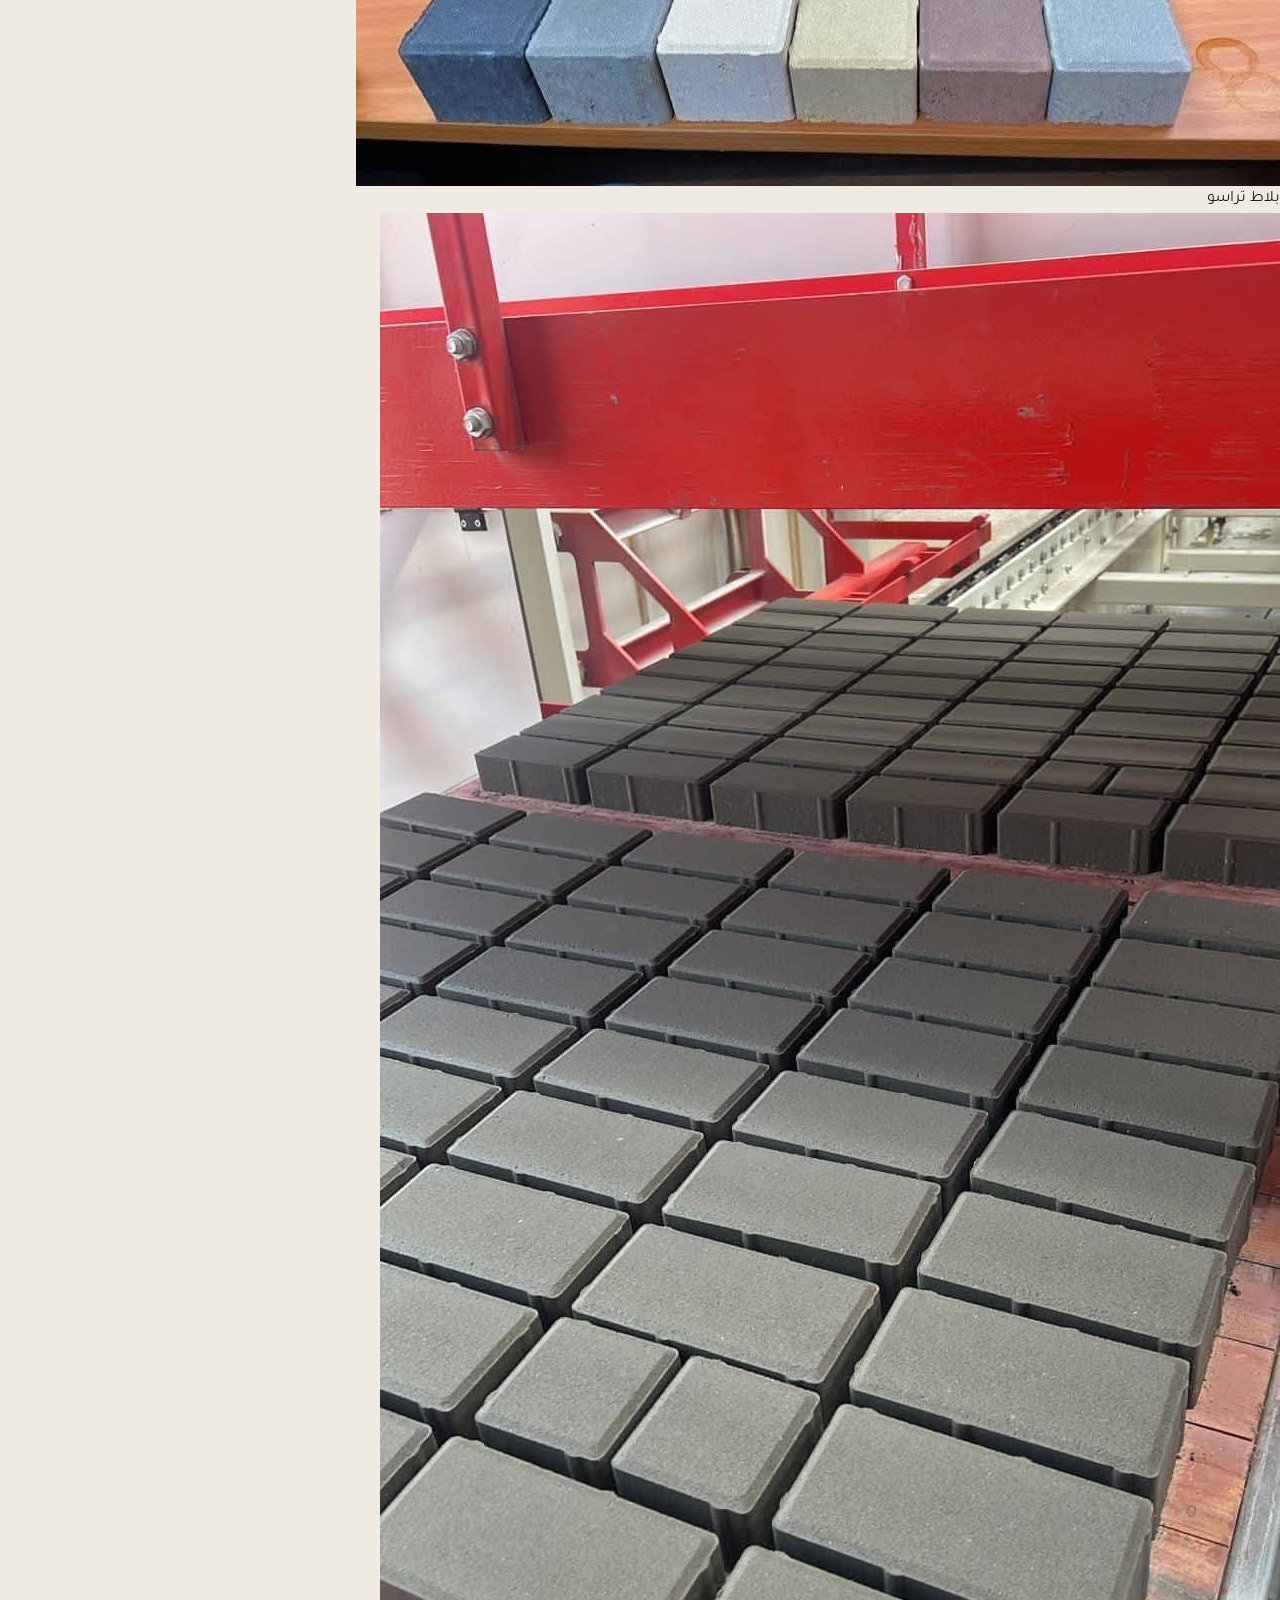
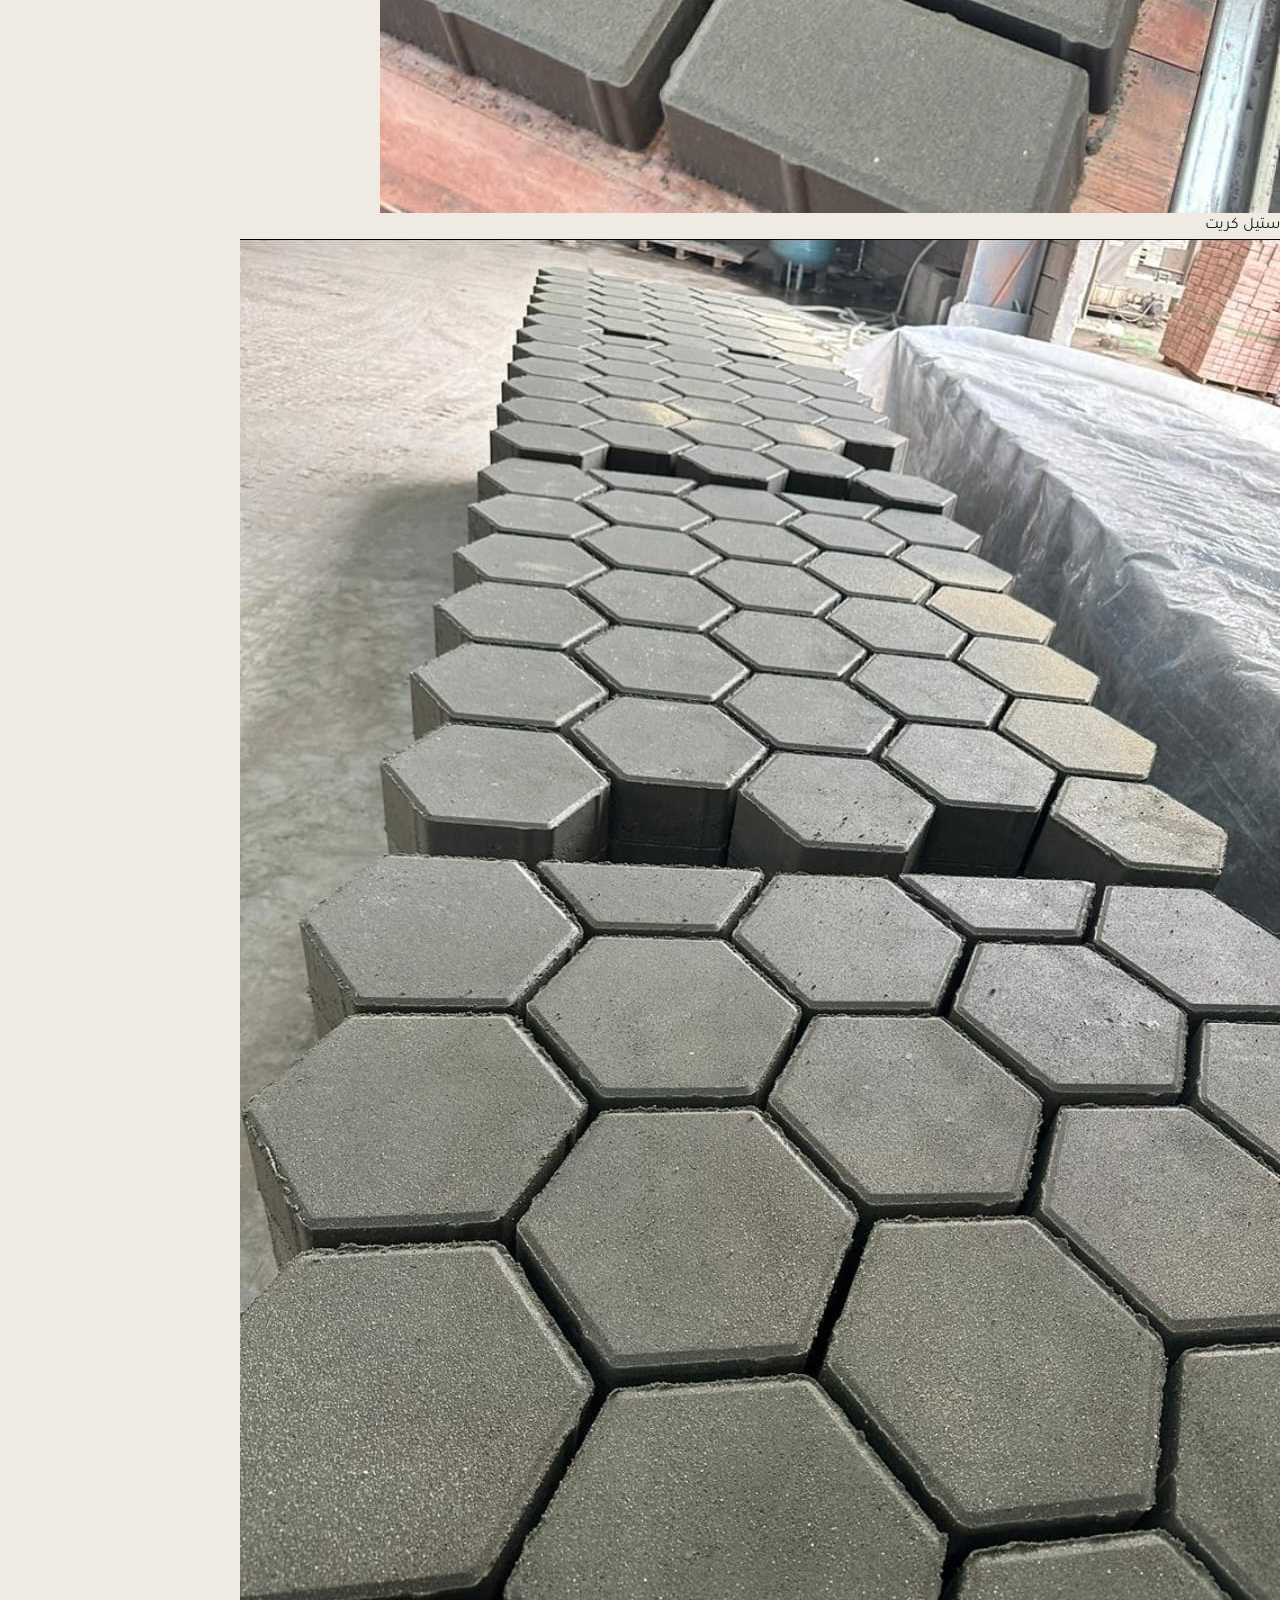
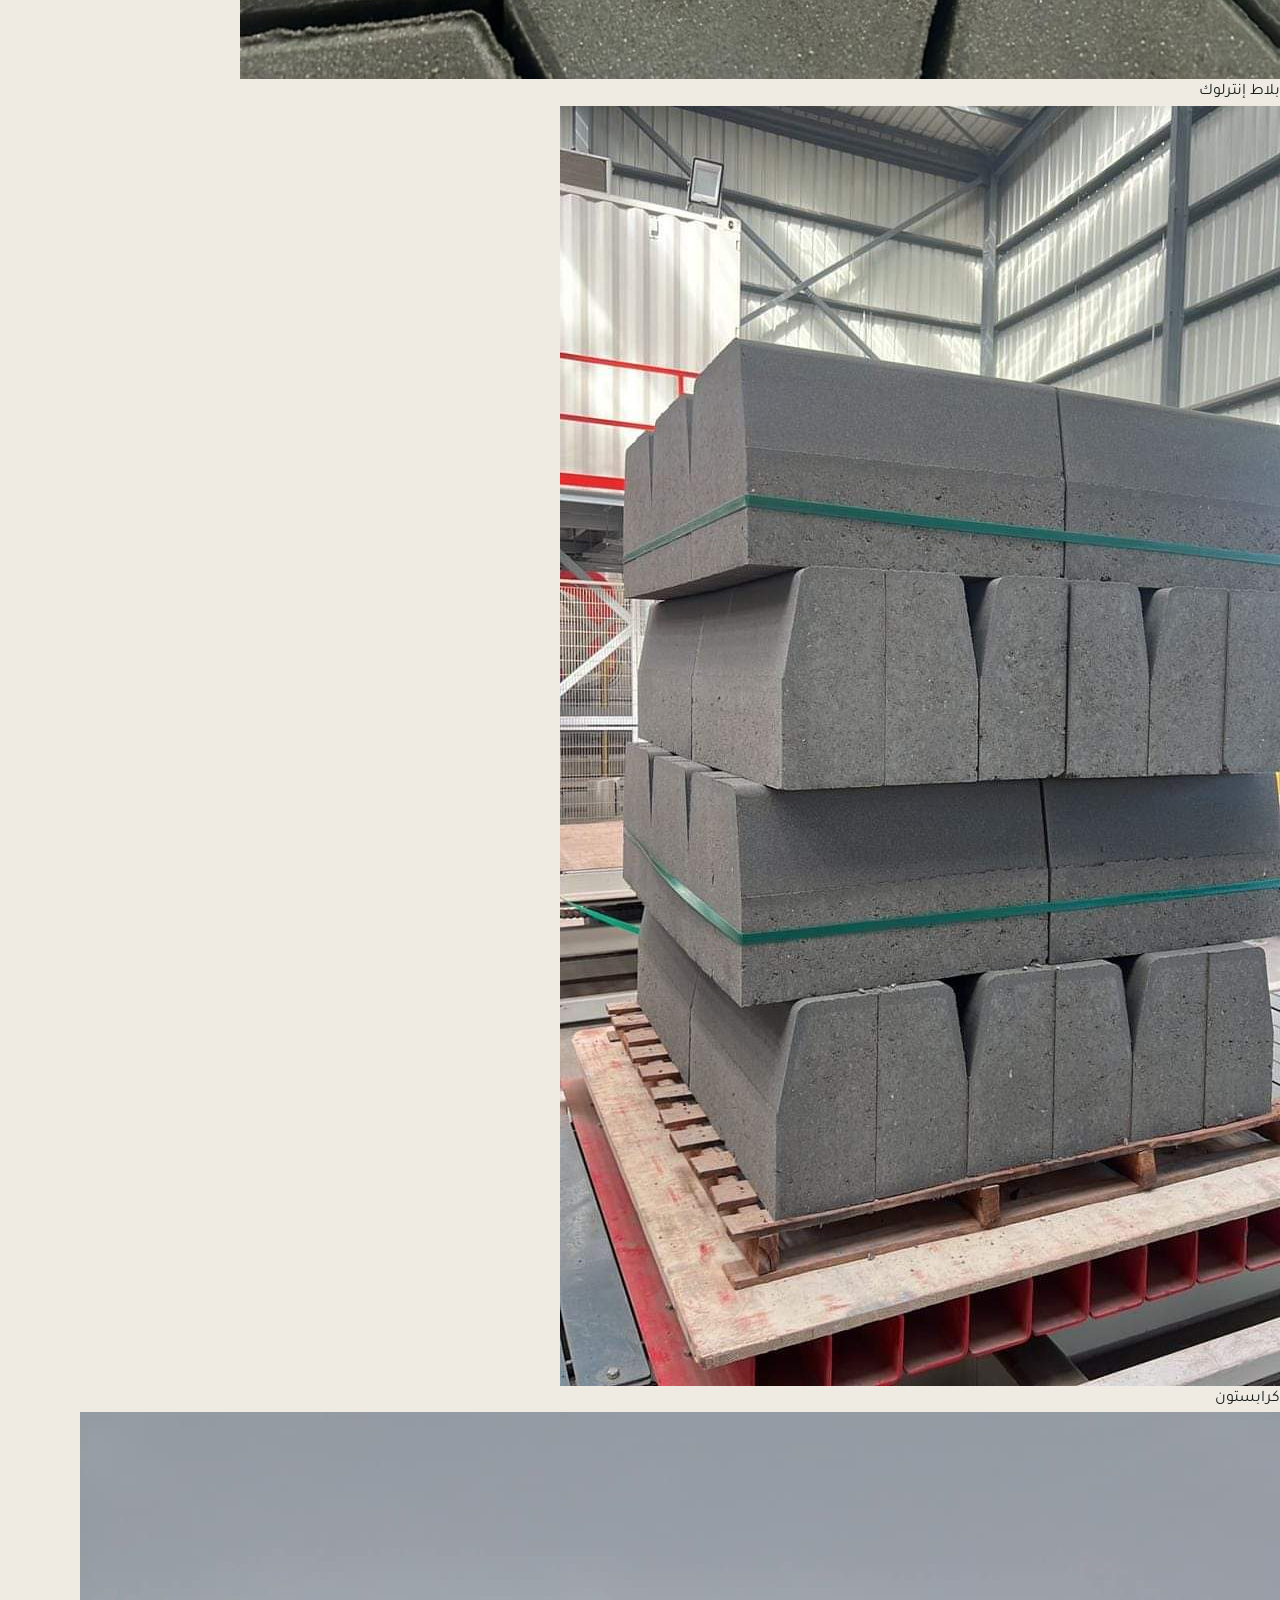
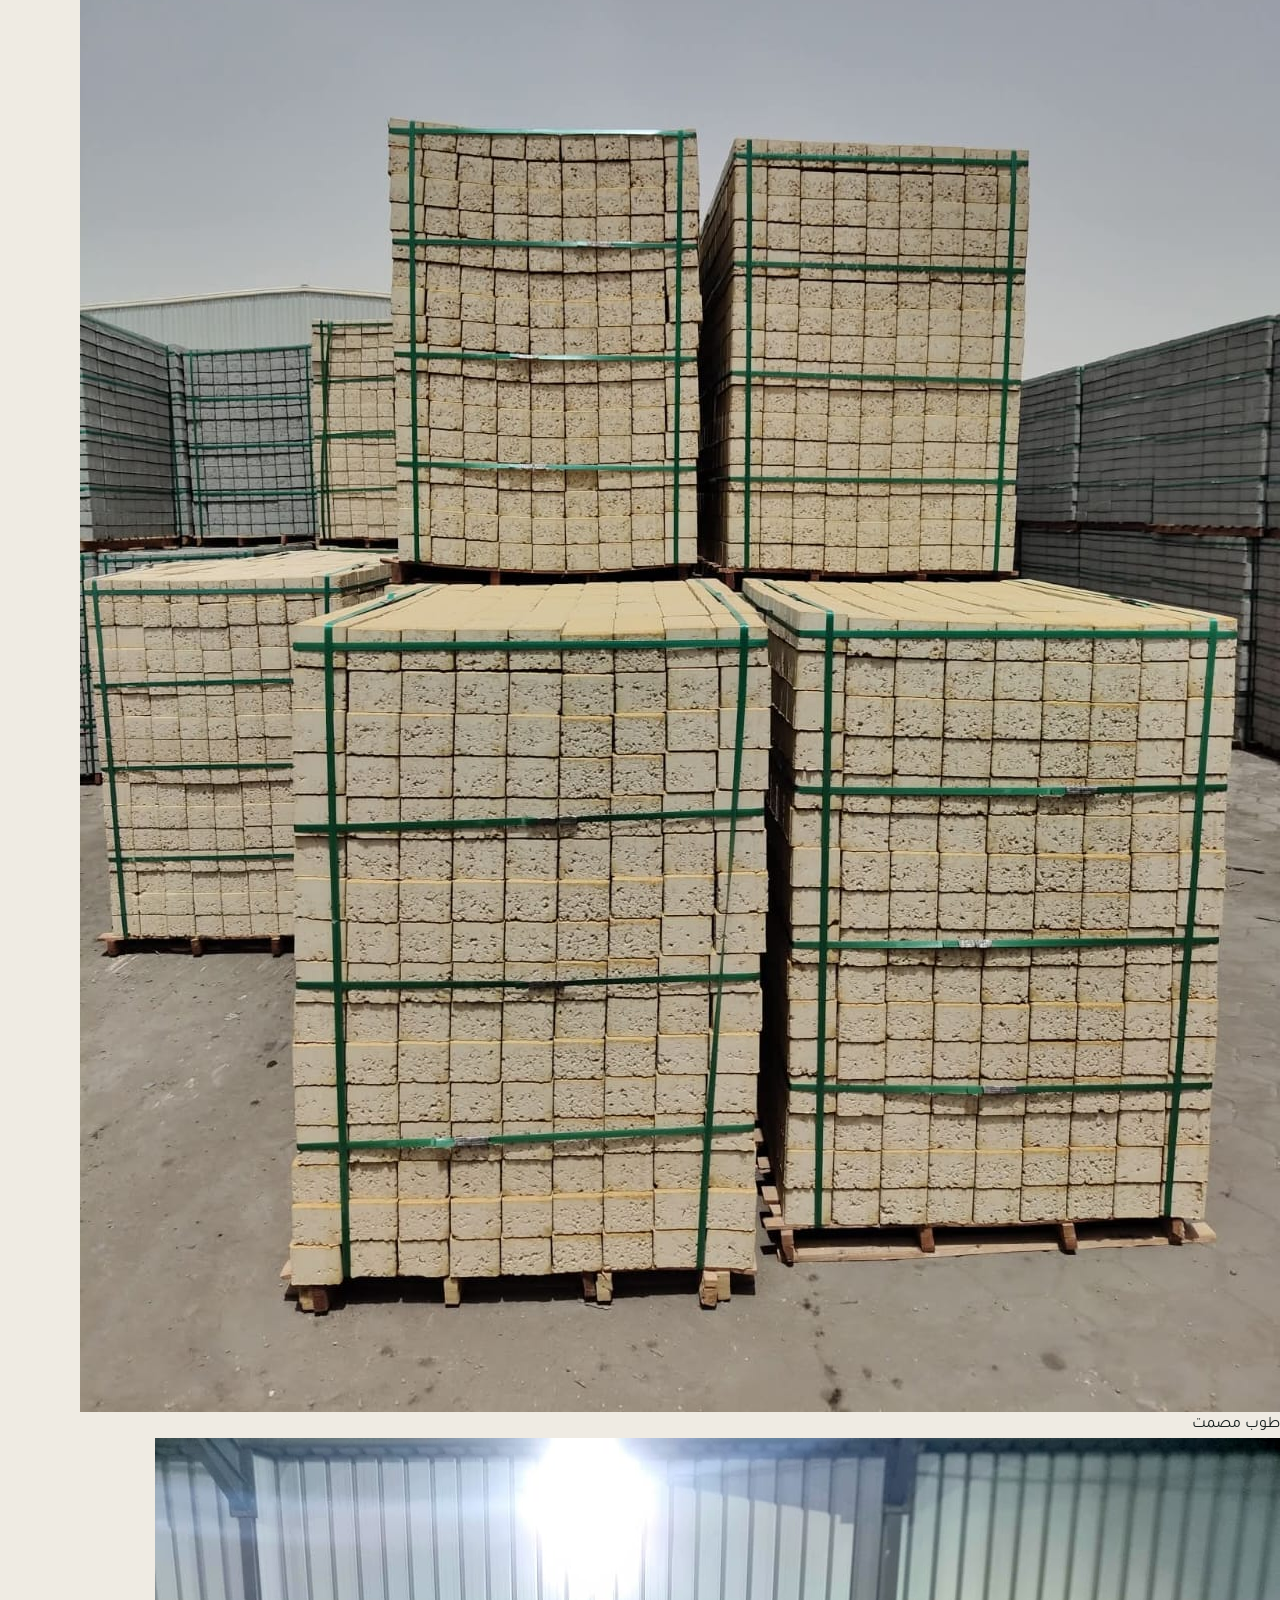
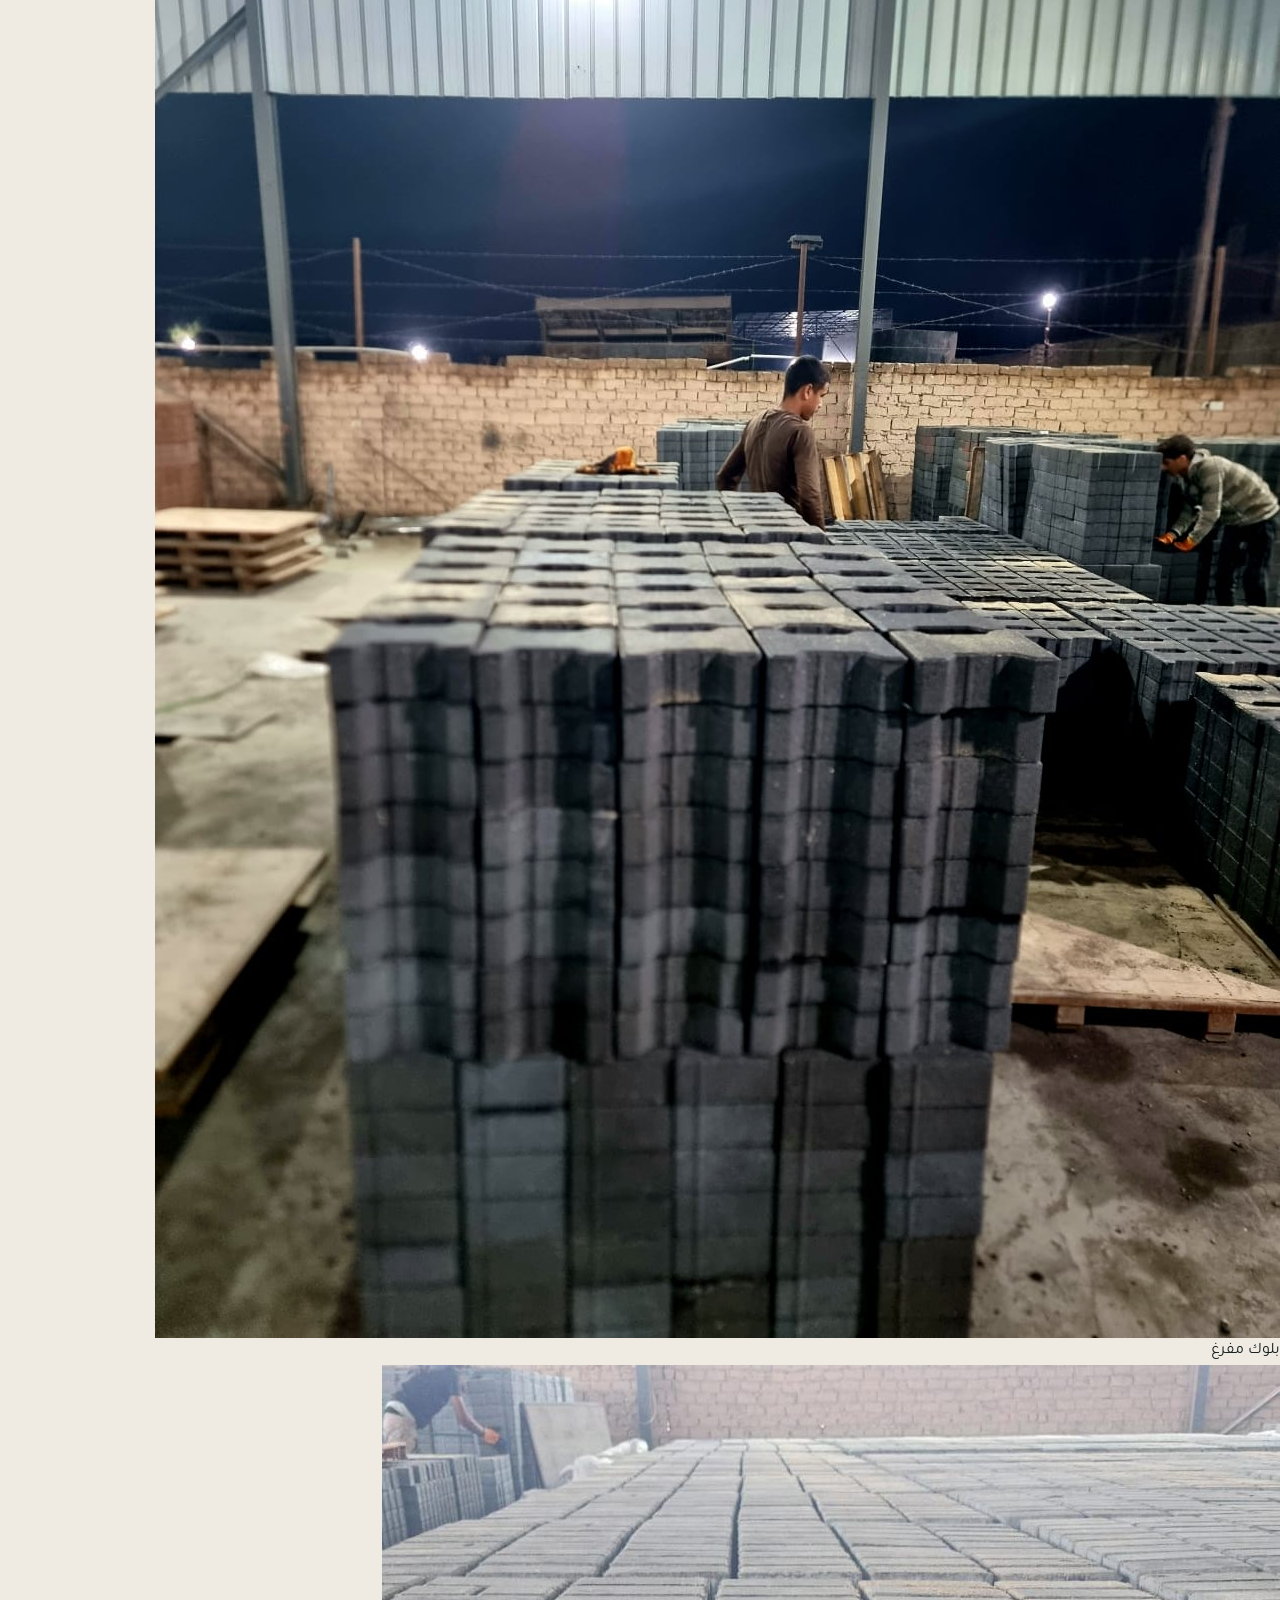
==== commit 17874612: "Update index.html" ====
--- a/index.html
+++ b/index.html
@@ -22,7 +22,7 @@
 <link href="https://fonts.googleapis.com/css2?family=Poppins:wght@300;400;500;600;700&family=IBM+Plex+Mono:wght@400;500&display=swap" rel="stylesheet">
 <link href="https://fonts.googleapis.com/css2?family=Tajawal:wght@400;500;700;900&display=swap" rel="stylesheet">
 <link rel="stylesheet" href="https://cdnjs.cloudflare.com/ajax/libs/font-awesome/6.4.0/css/all.min.css">
-<link rel="stylesheet" href="assets/css/style.css">
+<link rel="stylesheet" href="assets/css/style.css?v=4">
 <script type="application/ld+json">
 {
   "@context": "https://schema.org",
@@ -41,12 +41,12 @@
 }
 </script>
 </head>
-<body>
+<body class="page-home">
   <div class="brand-strip"></div>
   <div class="topbar">
     <div class="container">
         <div class="topbar-links">
-          <a href="tel:+201120110128">+20 112 011 0128</a>
+          <a href="tel:+201120110128" dir="ltr">+20 112 011 0128</a>
         </div>
         <div class="lang-switch"><a href="/en/">EN</a><a href="/" class="active">AR</a></div>
       </div>
@@ -87,47 +87,99 @@
       </div>
       <div class="hero-figure">
         <img src="assets/img/factory/factory-exterior.jpg" alt="Nile Company factory and production yard">
-        <div class="hero-badge">ES 14382 · ASTM C936</div>
-      </div>
-    </div>
-  </section>
-
-  <div class="spec-strip">
-    <div class="container">
-      <div class="spec-item"><span>خامة</span>بلاط إنترلوك</div>
-        <div class="spec-item"><span>خامة</span>كرابستون</div>
-        <div class="spec-item"><span>خامة</span>طوب مصمت</div>
-        <div class="spec-item"><span>خامة</span>بلوك مفرغ</div>
-        <div class="spec-item"><span>خامة</span>هاردستون</div>
-        <div class="spec-item"><span>خامة</span>بلاط تراسو</div>
-        <div class="spec-item"><span>خامة</span>ستيل كريت</div>
+      </div>
+    </div>
+  </section>
+
+  <div class="product-marquee">
+    <div class="track">
+      <div class="mini-card">
+          <div class="thumb"><img src="assets/img/products/hex-grey-outdoor.jpg" alt="بلاط إنترلوك" loading="lazy"></div>
+          <span>بلاط إنترلوك</span>
+        </div>
+        <div class="mini-card">
+          <div class="thumb"><img src="assets/img/products/curbstone-dark-stack.jpg" alt="كرابستون" loading="lazy"></div>
+          <span>كرابستون</span>
+        </div>
+        <div class="mini-card">
+          <div class="thumb"><img src="assets/img/products/bricks-cream-stack.jpg" alt="طوب مصمت" loading="lazy"></div>
+          <span>طوب مصمت</span>
+        </div>
+        <div class="mini-card">
+          <div class="thumb"><img src="assets/img/products/paver-charcoal-hollow-warehouse.jpg" alt="بلوك مفرغ" loading="lazy"></div>
+          <span>بلوك مفرغ</span>
+        </div>
+        <div class="mini-card">
+          <div class="thumb"><img src="assets/img/products/paver-grey-tall-stack.jpg" alt="هاردستون" loading="lazy"></div>
+          <span>هاردستون</span>
+        </div>
+        <div class="mini-card">
+          <div class="thumb"><img src="assets/img/products/color-samples-6-wood.jpg" alt="بلاط تراسو" loading="lazy"></div>
+          <span>بلاط تراسو</span>
+        </div>
+        <div class="mini-card">
+          <div class="thumb"><img src="assets/img/products/paver-charcoal-production-line.jpg" alt="ستيل كريت" loading="lazy"></div>
+          <span>ستيل كريت</span>
+        </div>
+        <div class="mini-card">
+          <div class="thumb"><img src="assets/img/products/hex-grey-outdoor.jpg" alt="بلاط إنترلوك" loading="lazy"></div>
+          <span>بلاط إنترلوك</span>
+        </div>
+        <div class="mini-card">
+          <div class="thumb"><img src="assets/img/products/curbstone-dark-stack.jpg" alt="كرابستون" loading="lazy"></div>
+          <span>كرابستون</span>
+        </div>
+        <div class="mini-card">
+          <div class="thumb"><img src="assets/img/products/bricks-cream-stack.jpg" alt="طوب مصمت" loading="lazy"></div>
+          <span>طوب مصمت</span>
+        </div>
+        <div class="mini-card">
+          <div class="thumb"><img src="assets/img/products/paver-charcoal-hollow-warehouse.jpg" alt="بلوك مفرغ" loading="lazy"></div>
+          <span>بلوك مفرغ</span>
+        </div>
+        <div class="mini-card">
+          <div class="thumb"><img src="assets/img/products/paver-grey-tall-stack.jpg" alt="هاردستون" loading="lazy"></div>
+          <span>هاردستون</span>
+        </div>
+        <div class="mini-card">
+          <div class="thumb"><img src="assets/img/products/color-samples-6-wood.jpg" alt="بلاط تراسو" loading="lazy"></div>
+          <span>بلاط تراسو</span>
+        </div>
+        <div class="mini-card">
+          <div class="thumb"><img src="assets/img/products/paver-charcoal-production-line.jpg" alt="ستيل كريت" loading="lazy"></div>
+          <span>ستيل كريت</span>
+        </div>
         
     </div>
   </div>
 
-  <section class="bg-white">
+  <section class="bg-white why-section">
     <div class="container">
       <div class="section-head center">
         <span class="eyebrow">ليه شركة النيل</span>
         <h2>مبنيين على معايير، ومصمم للاستمرار</h2>
       </div>
       <div class="grid grid-4">
-        <div class="card">
+        <div class="card why-card">
+          <div class="why-icon"><i class="fa-solid fa-award"></i></div>
           <span class="num">٠١</span>
           <h3>معايير مصرية ودولية</h3>
           <p>كل خط إنتاج يُصنَّع وفق متطلبات مقاسات وقوة ومتانة معتمدة.</p>
         </div>
-        <div class="card">
+        <div class="card why-card">
+          <div class="why-icon"><i class="fa-solid fa-layer-group"></i></div>
           <span class="num">٠٢</span>
           <h3>سبعة خطوط إنتاج</h3>
           <p>من الإنترلوك والكرابستون إلى التراسو والستيل كريت — مورّد واحد لاحتياجات متعددة.</p>
         </div>
-        <div class="card">
+        <div class="card why-card">
+          <div class="why-icon"><i class="fa-solid fa-industry"></i></div>
           <span class="num">٠٣</span>
           <h3>ثلاثة مواقع إنتاج</h3>
           <p>مصانع في أبو رواش وبدر الربيكي والسويس لدعم التغطية والتوصيل بشكل أوسع.</p>
         </div>
-        <div class="card">
+        <div class="card why-card">
+          <div class="why-icon"><i class="fa-solid fa-palette"></i></div>
           <span class="num">٠٤</span>
           <h3>ثبات في اللون والقوة</h3>
           <p>إنتاج مُحكَم يحافظ على ثبات اللون والأداء الإنشائي في كل دفعة.</p>
@@ -234,7 +286,7 @@
         <div>
           <h4>تواصل معنا</h4>
           <ul>
-            <li><a href="tel:+201120110128">+20 112 011 0128</a></li>
+            <li><a href="tel:+201120110128" dir="ltr">+20 112 011 0128</a></li>
           </ul>
         </div>
         <div>
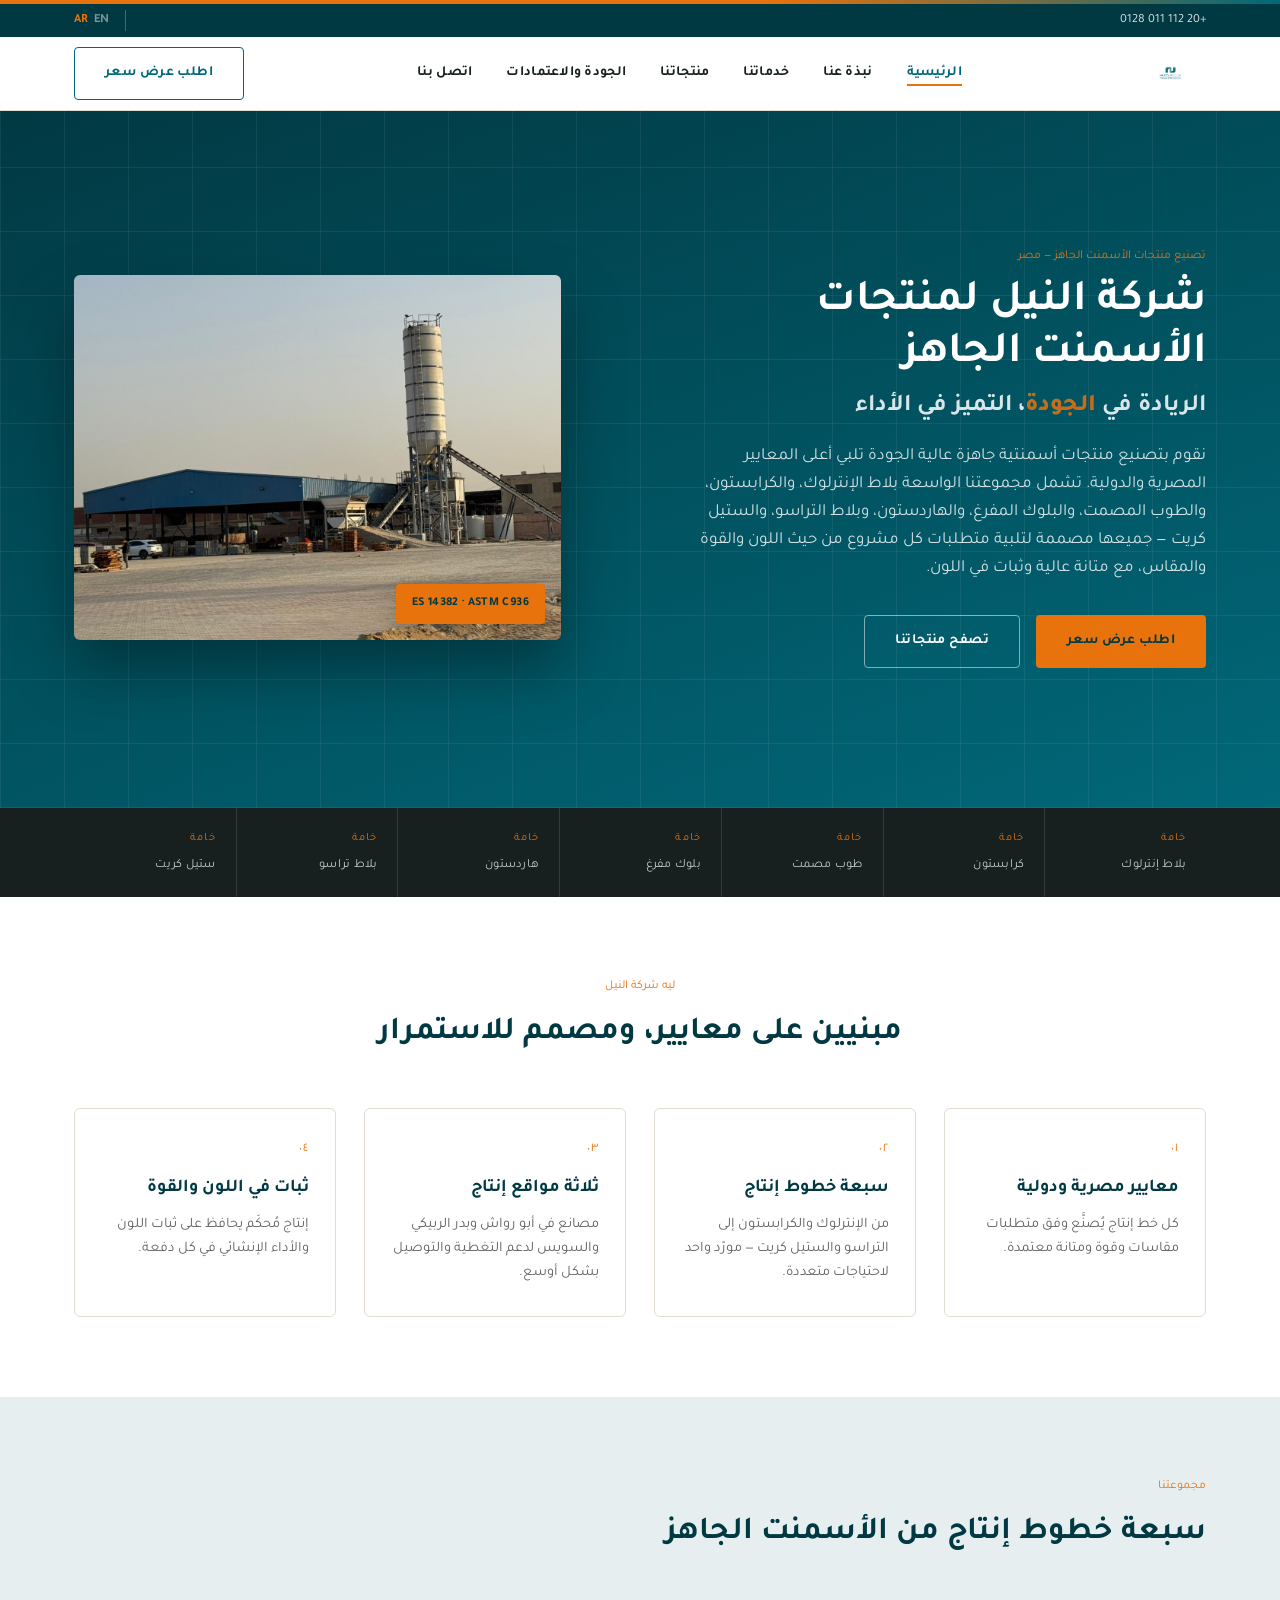
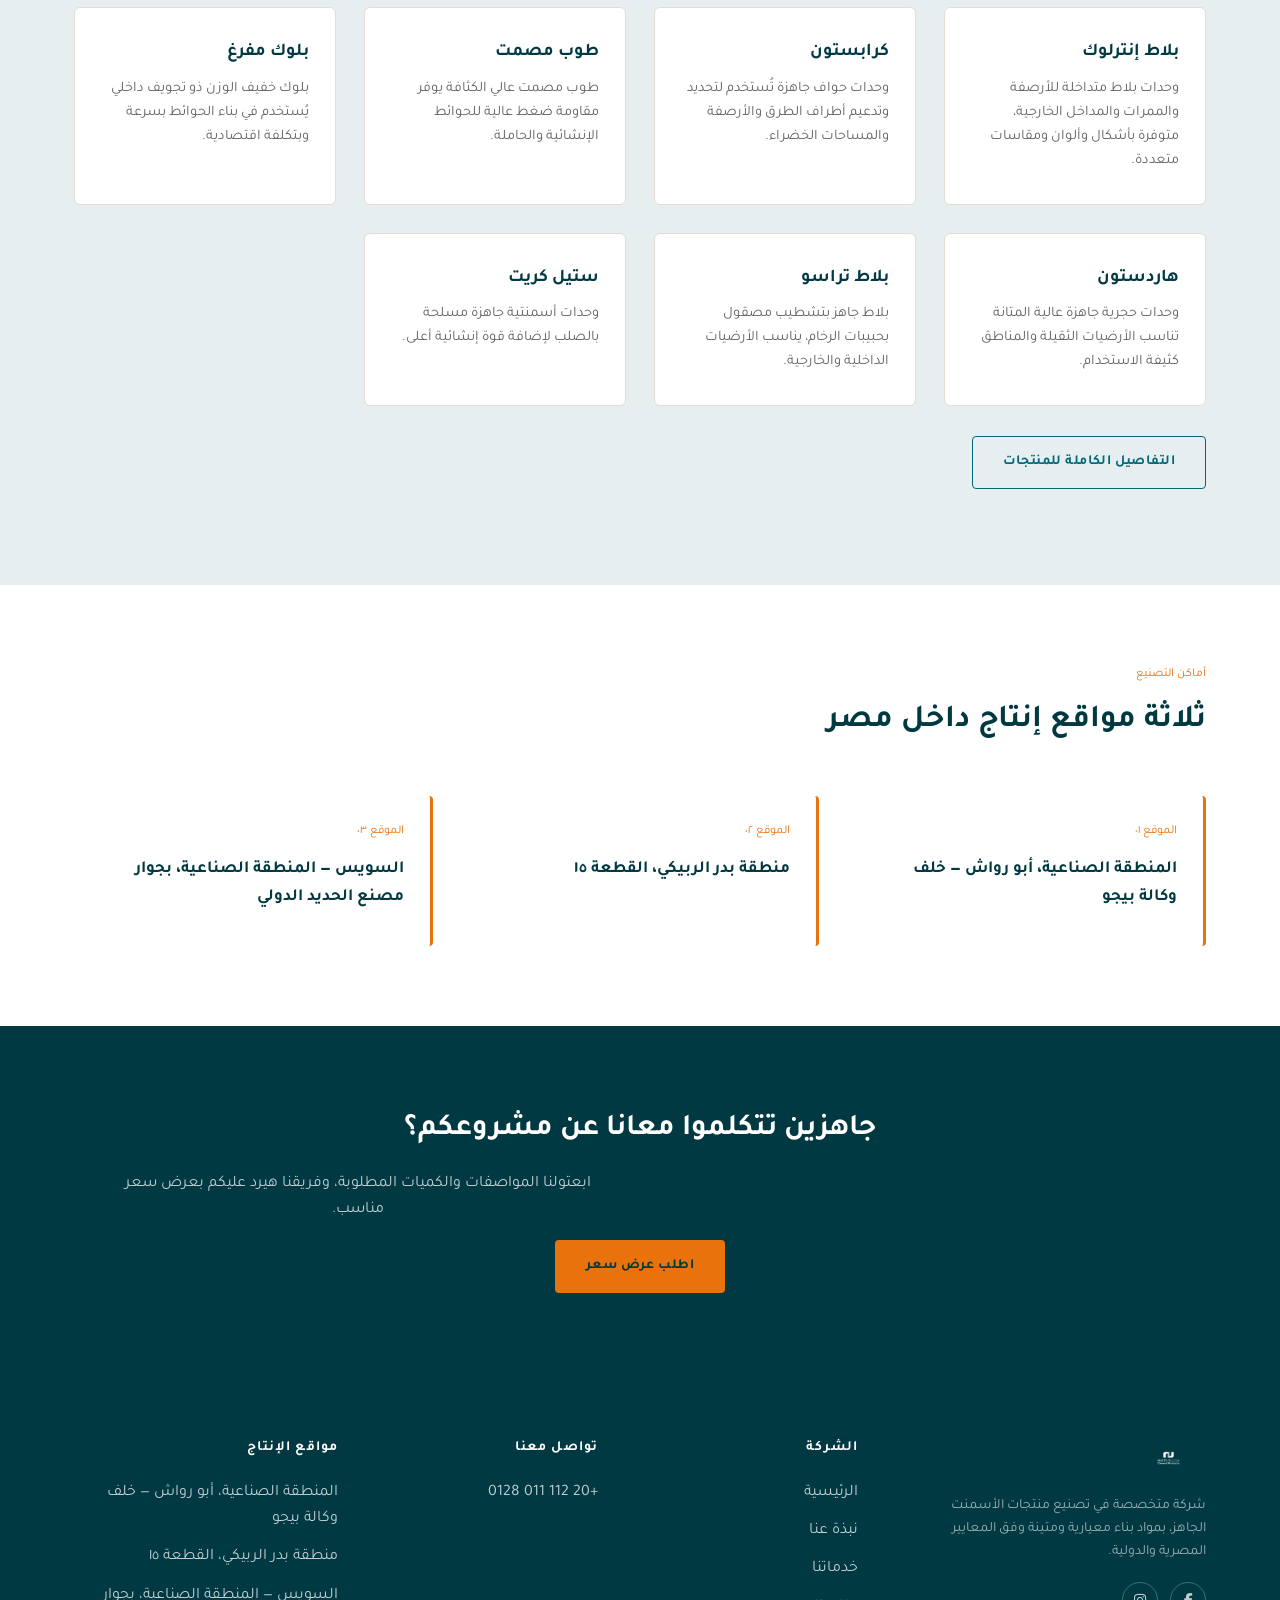
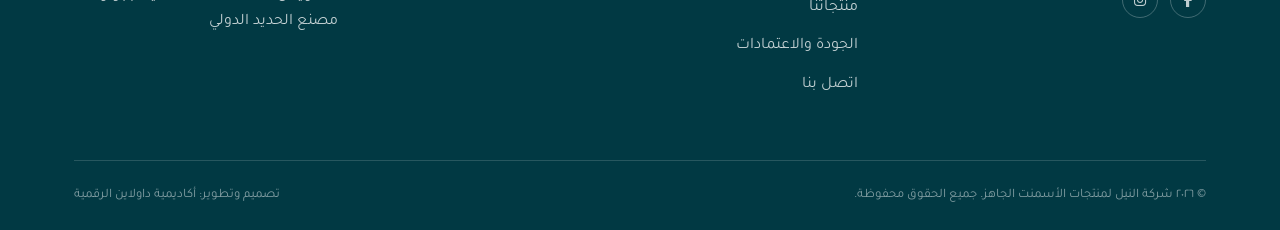
==== commit ba29a42f: "Update index.html" ====
--- a/index.html
+++ b/index.html
@@ -22,7 +22,7 @@
 <link href="https://fonts.googleapis.com/css2?family=Poppins:wght@300;400;500;600;700&family=IBM+Plex+Mono:wght@400;500&display=swap" rel="stylesheet">
 <link href="https://fonts.googleapis.com/css2?family=Tajawal:wght@400;500;700;900&display=swap" rel="stylesheet">
 <link rel="stylesheet" href="https://cdnjs.cloudflare.com/ajax/libs/font-awesome/6.4.0/css/all.min.css">
-<link rel="stylesheet" href="assets/css/style.css?v=4">
+<link rel="stylesheet" href="assets/css/style.css">
 <script type="application/ld+json">
 {
   "@context": "https://schema.org",
@@ -41,12 +41,12 @@
 }
 </script>
 </head>
-<body class="page-home">
+<body>
   <div class="brand-strip"></div>
   <div class="topbar">
     <div class="container">
         <div class="topbar-links">
-          <a href="tel:+201120110128" dir="ltr">+20 112 011 0128</a>
+          <a href="tel:+201120110128">+20 112 011 0128</a>
         </div>
         <div class="lang-switch"><a href="/en/">EN</a><a href="/" class="active">AR</a></div>
       </div>
@@ -87,99 +87,47 @@
       </div>
       <div class="hero-figure">
         <img src="assets/img/factory/factory-exterior.jpg" alt="Nile Company factory and production yard">
-      </div>
-    </div>
-  </section>
-
-  <div class="product-marquee">
-    <div class="track">
-      <div class="mini-card">
-          <div class="thumb"><img src="assets/img/products/hex-grey-outdoor.jpg" alt="بلاط إنترلوك" loading="lazy"></div>
-          <span>بلاط إنترلوك</span>
-        </div>
-        <div class="mini-card">
-          <div class="thumb"><img src="assets/img/products/curbstone-dark-stack.jpg" alt="كرابستون" loading="lazy"></div>
-          <span>كرابستون</span>
-        </div>
-        <div class="mini-card">
-          <div class="thumb"><img src="assets/img/products/bricks-cream-stack.jpg" alt="طوب مصمت" loading="lazy"></div>
-          <span>طوب مصمت</span>
-        </div>
-        <div class="mini-card">
-          <div class="thumb"><img src="assets/img/products/paver-charcoal-hollow-warehouse.jpg" alt="بلوك مفرغ" loading="lazy"></div>
-          <span>بلوك مفرغ</span>
-        </div>
-        <div class="mini-card">
-          <div class="thumb"><img src="assets/img/products/paver-grey-tall-stack.jpg" alt="هاردستون" loading="lazy"></div>
-          <span>هاردستون</span>
-        </div>
-        <div class="mini-card">
-          <div class="thumb"><img src="assets/img/products/color-samples-6-wood.jpg" alt="بلاط تراسو" loading="lazy"></div>
-          <span>بلاط تراسو</span>
-        </div>
-        <div class="mini-card">
-          <div class="thumb"><img src="assets/img/products/paver-charcoal-production-line.jpg" alt="ستيل كريت" loading="lazy"></div>
-          <span>ستيل كريت</span>
-        </div>
-        <div class="mini-card">
-          <div class="thumb"><img src="assets/img/products/hex-grey-outdoor.jpg" alt="بلاط إنترلوك" loading="lazy"></div>
-          <span>بلاط إنترلوك</span>
-        </div>
-        <div class="mini-card">
-          <div class="thumb"><img src="assets/img/products/curbstone-dark-stack.jpg" alt="كرابستون" loading="lazy"></div>
-          <span>كرابستون</span>
-        </div>
-        <div class="mini-card">
-          <div class="thumb"><img src="assets/img/products/bricks-cream-stack.jpg" alt="طوب مصمت" loading="lazy"></div>
-          <span>طوب مصمت</span>
-        </div>
-        <div class="mini-card">
-          <div class="thumb"><img src="assets/img/products/paver-charcoal-hollow-warehouse.jpg" alt="بلوك مفرغ" loading="lazy"></div>
-          <span>بلوك مفرغ</span>
-        </div>
-        <div class="mini-card">
-          <div class="thumb"><img src="assets/img/products/paver-grey-tall-stack.jpg" alt="هاردستون" loading="lazy"></div>
-          <span>هاردستون</span>
-        </div>
-        <div class="mini-card">
-          <div class="thumb"><img src="assets/img/products/color-samples-6-wood.jpg" alt="بلاط تراسو" loading="lazy"></div>
-          <span>بلاط تراسو</span>
-        </div>
-        <div class="mini-card">
-          <div class="thumb"><img src="assets/img/products/paver-charcoal-production-line.jpg" alt="ستيل كريت" loading="lazy"></div>
-          <span>ستيل كريت</span>
-        </div>
+        <div class="hero-badge">ES 14382 · ASTM C936</div>
+      </div>
+    </div>
+  </section>
+
+  <div class="spec-strip">
+    <div class="container">
+      <div class="spec-item"><span>خامة</span>بلاط إنترلوك</div>
+        <div class="spec-item"><span>خامة</span>كرابستون</div>
+        <div class="spec-item"><span>خامة</span>طوب مصمت</div>
+        <div class="spec-item"><span>خامة</span>بلوك مفرغ</div>
+        <div class="spec-item"><span>خامة</span>هاردستون</div>
+        <div class="spec-item"><span>خامة</span>بلاط تراسو</div>
+        <div class="spec-item"><span>خامة</span>ستيل كريت</div>
         
     </div>
   </div>
 
-  <section class="bg-white why-section">
+  <section class="bg-white">
     <div class="container">
       <div class="section-head center">
         <span class="eyebrow">ليه شركة النيل</span>
         <h2>مبنيين على معايير، ومصمم للاستمرار</h2>
       </div>
       <div class="grid grid-4">
-        <div class="card why-card">
-          <div class="why-icon"><i class="fa-solid fa-award"></i></div>
+        <div class="card">
           <span class="num">٠١</span>
           <h3>معايير مصرية ودولية</h3>
           <p>كل خط إنتاج يُصنَّع وفق متطلبات مقاسات وقوة ومتانة معتمدة.</p>
         </div>
-        <div class="card why-card">
-          <div class="why-icon"><i class="fa-solid fa-layer-group"></i></div>
+        <div class="card">
           <span class="num">٠٢</span>
           <h3>سبعة خطوط إنتاج</h3>
           <p>من الإنترلوك والكرابستون إلى التراسو والستيل كريت — مورّد واحد لاحتياجات متعددة.</p>
         </div>
-        <div class="card why-card">
-          <div class="why-icon"><i class="fa-solid fa-industry"></i></div>
+        <div class="card">
           <span class="num">٠٣</span>
           <h3>ثلاثة مواقع إنتاج</h3>
           <p>مصانع في أبو رواش وبدر الربيكي والسويس لدعم التغطية والتوصيل بشكل أوسع.</p>
         </div>
-        <div class="card why-card">
-          <div class="why-icon"><i class="fa-solid fa-palette"></i></div>
+        <div class="card">
           <span class="num">٠٤</span>
           <h3>ثبات في اللون والقوة</h3>
           <p>إنتاج مُحكَم يحافظ على ثبات اللون والأداء الإنشائي في كل دفعة.</p>
@@ -286,7 +234,7 @@
         <div>
           <h4>تواصل معنا</h4>
           <ul>
-            <li><a href="tel:+201120110128" dir="ltr">+20 112 011 0128</a></li>
+            <li><a href="tel:+201120110128">+20 112 011 0128</a></li>
           </ul>
         </div>
         <div>
